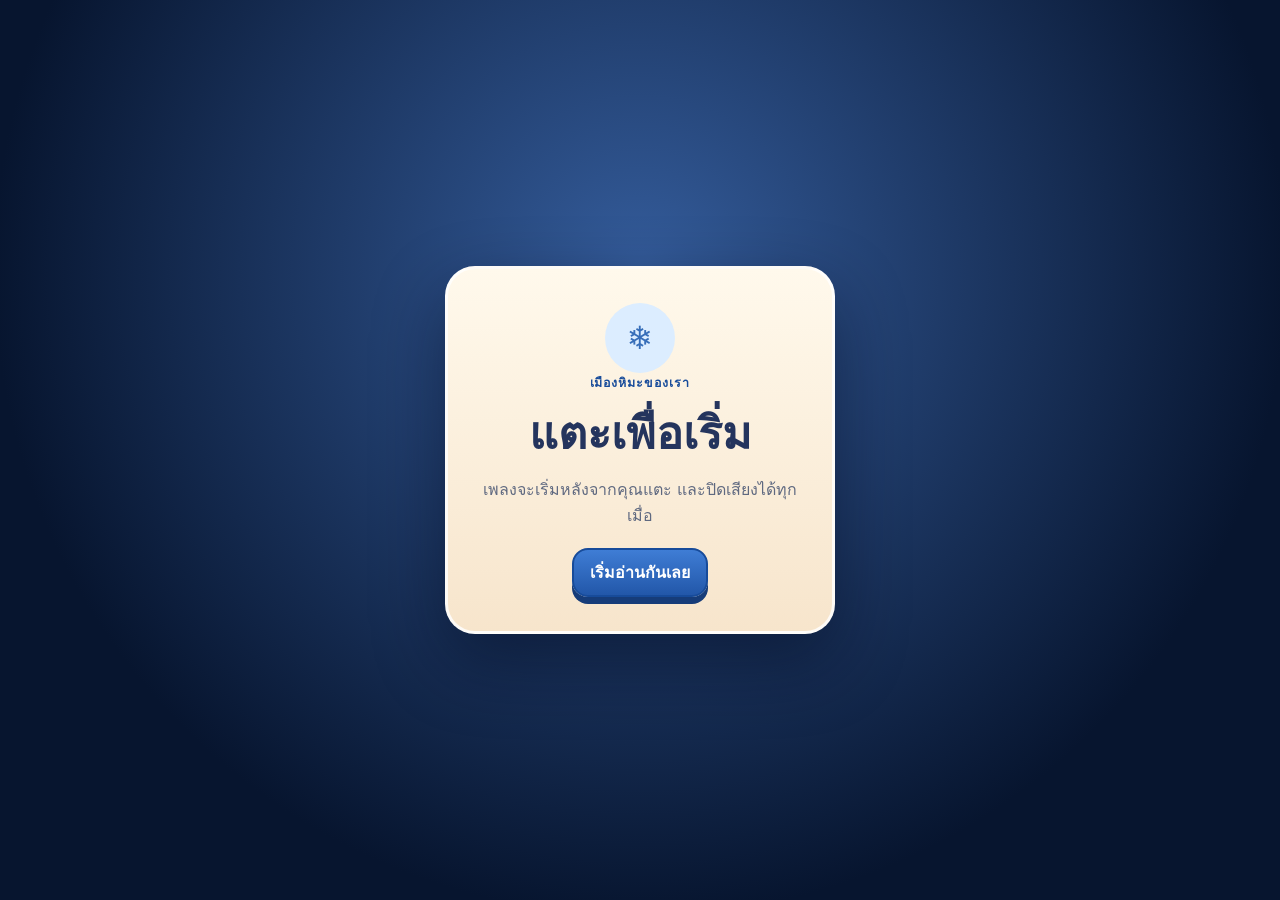
==== index.html @ 68d83d2f "Build snowy interactive story" ====
<!doctype html>
<html lang="th">
  <head>
    <meta charset="UTF-8" />
    <meta name="viewport" content="width=device-width, initial-scale=1, viewport-fit=cover" />
    <meta name="theme-color" content="#132a55" />
    <title>เมืองหิมะของเรา — Tier 1 Preview</title>
    <meta
      name="description"
      content="ต้นแบบโครงสร้างเว็บเช็กอินแสนอบอุ่นในเมืองหิมะ"
    />
    <link rel="stylesheet" href="styles.css" />
  </head>
  <body data-step="1">
    <section class="start-overlay" id="startOverlay">
      <div class="start-card">
        <span class="start-snow" aria-hidden="true">❄</span>
        <p class="eyebrow">เมืองหิมะของเรา</p>
        <h1>แตะเพื่อเริ่ม</h1>
        <p>เพลงจะเริ่มหลังจากคุณแตะ และปิดเสียงได้ทุกเมื่อ</p>
        <button class="button button--primary" id="startExperienceButton" type="button">เริ่มอ่านกันเลย</button>
      </div>
    </section>
    <main class="app-shell" aria-label="ต้นแบบเว็บเมืองหิมะ">
      <div class="snowfield" aria-hidden="true">
        <div class="stars"></div>
        <div class="moon"></div>
        <div class="mountain mountain--left"></div>
        <div class="mountain mountain--right"></div>
        <div class="cottage cottage--left"><i></i><i></i></div>
        <div class="cottage cottage--right"><i></i><i></i></div>
        <div class="pine pine--one"></div>
        <div class="pine pine--two"></div>
        <div class="pine pine--three"></div>
        <div class="lamp"><span></span></div>
        <div class="snowbank snowbank--back"></div>
        <div class="snowbank snowbank--front"></div>
        <div class="snowflakes"></div>
      </div>

      <section class="phone-stage">
        <header class="topbar">
          <div class="step-badge" aria-live="polite">
            <span id="stepNumber">1</span><small>/8</small>
          </div>
          <p class="preview-label">TIER 1 · PLACEHOLDER</p>
          <button class="icon-button" id="musicButton" type="button" aria-label="เปิดตัวควบคุมเพลง">
            ♫
          </button>
        </header>

        <section class="visual-stage" aria-label="พื้นที่ภาพและ GIF">
          <div class="gif-stage" aria-label="GIF เพนกวินแสดงอารมณ์">
            <img id="reactionGif" src="https://media.giphy.com/media/Wpnp8ESQcjfPXeCO2r/giphy.gif" alt="เพนกวินกำลังลุ้น" />
            <p id="reactionCaption">ผมกำลังลุ้นอยู่นะ</p>
          </div>

          <div class="story-characters" aria-hidden="true">
            <div class="penguin penguin--blue"><span></span></div>
            <div class="penguin penguin--pink"><span></span></div>
            <div class="footprints footprints--blue">•••</div>
            <div class="footprints footprints--pink">•••</div>
          </div>
        </section>

        <section class="card-stack">
          <article class="question-card is-active" data-panel="1">
            <p class="eyebrow">หน้าเริ่มต้น</p>
            <h1>ข้อความเปิดเว็บ</h1>
            <p class="placeholder-copy">ข้อความจริงจะเขียนร่วมกันภายหลัง</p>
            <div class="button-stack choice-zone">
              <button class="button button--primary" type="button" data-next>อ่านต่อ</button>
              <button class="button button--ghost runaway-button" type="button" id="notReadyButton"><span class="button-legs" aria-hidden="true">╱╲</span>วันนี้ยังไม่พร้อม</button>
            </div>
          </article>

          <article class="question-card" data-panel="2" hidden>
            <p class="eyebrow">รหัสความทรงจำ</p>
            <h2>หนังเรื่องแรกที่เราดูด้วยกัน</h2>
            <form id="passwordForm" novalidate>
              <label class="field"><span>คำตอบ</span><input id="memoryAnswer" type="text" placeholder="พิมพ์ชื่อหนัง…" autocomplete="off" /></label>
              <p class="field-message" id="passwordMessage" aria-live="polite"></p>
              <div class="hint-runner" id="hintRunner" hidden><span class="hint-penguin" aria-hidden="true">🐧</span><span id="hintText">คำใบ้จะเดินออกมาจากขอบจอ</span></div>
              <div class="button-row password-actions"><button class="button button--ghost" id="hintButton" type="button">ขอคำใบ้</button><button class="button button--primary" type="submit">ตรวจคำตอบ</button></div>
            </form>
          </article>

          <article class="question-card" data-panel="3" hidden>
            <p class="eyebrow">ขอยืนยันอีกที</p>
            <h2>หื้ยยยยย ใช่ป่าววว</h2>
            <div class="reaction-frame"><span>คำตอบเดิม:</span><strong id="confirmedMemory">Avatar 3</strong></div>
            <p class="confirmation-praise" id="confirmationPraise" hidden>เก่งมากค้าบคุณณณณ ไม่คิดว่าจะทายถูกนะเนี่ยยย</p>
            <div class="button-row">
              <button class="button button--ghost" type="button" data-back>ขอคิดอีกที</button>
              <button class="button button--primary" id="confirmAnswerButton" type="button">ยืนยันคำตอบเดิม</button>
            </div>
          </article>

          <article class="question-card" data-panel="4" hidden>
            <p class="eyebrow">เช็กอินความรู้สึก</p>
            <h2>ตอนนี้คุณรู้สึกยังไงบ้าง</h2>
            <form class="answer-form" data-answer-key="feeling"><label class="field"><span>คำตอบของคุณ</span><textarea rows="4" placeholder="พิมพ์ได้เต็มที่เลย…"></textarea></label><button class="button button--primary" type="submit">ไปต่อ</button></form>
          </article>

          <article class="question-card" data-panel="5" hidden>
            <p class="eyebrow">วันนี้เป็นยังไงบ้าง</p>
            <h2>ทำงานเหนื่อยไหม</h2>
            <form class="answer-form" data-answer-key="work"><label class="field"><span>เล่าให้ผมฟังได้นะ</span><textarea rows="4" placeholder="ข้อความจริงจะปรับภายหลัง…"></textarea></label><button class="button button--primary" type="submit">ไปต่อ</button></form>
          </article>

          <article class="question-card flower-card" data-panel="6" hidden>
            <p class="eyebrow">มินิเกมจัดดอกไม้</p>
            <h2>เลือกดอกไม้ 3 ดอก</h2>
            <p class="selection-status" id="flowerStatus">เลือกแล้ว 0/3 ดอก</p>
            <div class="flower-grid" aria-label="เลือกดอกไม้">
              <button type="button" data-flower="เดซี่">🌼</button><button type="button" data-flower="ทานตะวัน">🌻</button>
              <button type="button" data-flower="ไฮยาซินธ์">🪻</button><button type="button" data-flower="ทิวลิป">🌷</button>
              <button type="button" data-flower="กุหลาบ">🌹</button><button type="button" data-flower="ซากุระ">🌸</button>
            </div>
            <div class="bouquet-options" aria-label="ตกแต่งช่อดอกไม้">
              <div><span>ใบไม้:</span><button type="button" data-leaf="ใบอ่อน">🍃</button><button type="button" data-leaf="ใบเฟิร์น">🌿</button></div>
              <div><span>ริบบิ้น:</span><button type="button" data-ribbon="ฟ้า">🩵</button><button type="button" data-ribbon="ชมพู">🩷</button></div>
            </div>
            <div class="bouquet-preview" id="bouquetPreview" aria-live="polite">💐</div>
            <button class="button button--primary" id="createBouquetButton" type="button" disabled>จัดช่อดอกไม้</button>
          </article>

          <article class="question-card" data-panel="7" hidden>
            <p class="eyebrow">พื้นที่ของคุณ</p>
            <h2>มีอะไรกลุ้มใจหรืออยากบอกผมไหม</h2>
            <form class="answer-form" data-answer-key="message"><label class="field"><span>ข้อความถึงผม</span><textarea rows="5" placeholder="พิมพ์สิ่งที่อยากบอก…"></textarea></label><p class="privacy-note">ⓘ ข้อความที่กดส่งจะถูกส่งให้ผมอ่าน</p><button class="button button--primary" type="submit">ส่งข้อความ</button></form>
          </article>

          <article class="question-card end-card" data-panel="8" hidden>
            <p class="eyebrow">หน้าปิดท้าย</p>
            <h2>ข้อความอบอุ่นจากผม</h2>
            <p class="placeholder-copy">รอเขียนข้อความจริงร่วมกัน</p>
            <div class="music-preview"><span>♫</span><i></i><button type="button" disabled>◼</button></div>
            <button class="button button--primary" id="returnInstagramButton" type="button">กลับไปคุยกันใน Instagram</button>
          </article>
        </section>

        <nav class="preview-nav" aria-label="ความคืบหน้า">
          <div class="progress-dots" id="progressDots" aria-hidden="true"></div>
        </nav>
      </section>
    </main>
    <section class="exit-overlay" id="exitOverlay" hidden><div class="exit-card"><div class="exit-penguin" aria-hidden="true">🐧</div><h2>ไม่เป็นไรนะ</h2><p>ตรงนี้ยังเป็นข้อความตัวอย่าง ไว้พร้อมเมื่อไหร่ค่อยกลับมาอ่านก็ได้</p><button class="button button--ghost" id="returnButton" type="button">กลับมาหน้าแรก</button></div></section>
    <aside class="music-drawer" id="musicDrawer" hidden>
      <div><strong>Snowy — Toby Fox</strong><small>เล่นผ่าน YouTube</small></div>
      <div id="youtubePlayer"></div>
      <button class="drawer-close" id="closeMusicDrawer" type="button" aria-label="ย่อเครื่องเล่น">×</button>
    </aside>
    <div class="toast" id="toast" role="status" aria-live="polite"></div>
    <script src="config.js"></script>
    <script src="https://cdn.jsdelivr.net/npm/@supabase/supabase-js@2"></script>
    <script src="backend.js"></script>
    <script src="https://www.youtube.com/iframe_api"></script>
    <script src="app.js"></script>
  </body>
</html>
---- styles.css ----
:root {
  color-scheme: dark;
  font-family: "Tahoma", "Noto Sans Thai", system-ui, sans-serif;
  --navy: #0a1838;
  --blue: #346ec7;
  --blue-deep: #174b9a;
  --ice: #cce9ff;
  --cream: #fff7e8;
  --cream-2: #f8e9d0;
  --ink: #24345d;
  --pink: #ef8ea9;
  --amber: #ffcc70;
  --shadow: 0 18px 50px rgb(3 11 31 / 38%);
}

* { box-sizing: border-box; }

html { min-width: 320px; background: var(--navy); }

body {
  margin: 0;
  min-width: 320px;
  min-height: 100dvh;
  overflow-x: hidden;
  background: var(--navy);
  color: var(--ink);
}

button, input, textarea { font: inherit; }
button { -webkit-tap-highlight-color: transparent; }

.app-shell {
  position: relative;
  min-height: 100dvh;
  isolation: isolate;
}

.snowfield {
  position: fixed;
  inset: 0;
  z-index: -2;
  overflow: hidden;
  background:
    linear-gradient(180deg, #071329 0%, #153369 55%, #78a9d7 100%);
}

.stars {
  position: absolute;
  inset: 0;
  opacity: .65;
  background-image:
    radial-gradient(circle at 10% 14%, #fff 0 1px, transparent 2px),
    radial-gradient(circle at 23% 9%, #d7efff 0 1px, transparent 2px),
    radial-gradient(circle at 42% 17%, #fff 0 1.5px, transparent 2.5px),
    radial-gradient(circle at 58% 8%, #fff 0 1px, transparent 2px),
    radial-gradient(circle at 76% 16%, #d7efff 0 1.5px, transparent 2.5px),
    radial-gradient(circle at 91% 7%, #fff 0 1px, transparent 2px);
}

.moon {
  position: absolute;
  width: 54px;
  height: 54px;
  top: 7%;
  right: 8%;
  border-radius: 50%;
  background: #fdf8cf;
  box-shadow: 0 0 32px #f9eec288;
}

.mountain {
  position: absolute;
  bottom: 32%;
  width: 42vw;
  height: 31vw;
  max-height: 330px;
  transform: rotate(45deg);
  border-radius: 18px;
  background: linear-gradient(135deg, #d8edff 0 26%, #4d75a8 27% 100%);
  opacity: .75;
}
.mountain--left { left: -18%; }
.mountain--right { right: -18%; transform: rotate(45deg) scale(.8); }

.cottage {
  position: absolute;
  bottom: 24%;
  width: 105px;
  height: 70px;
  border: 5px solid #182b50;
  background: #8a563e;
  box-shadow: inset 0 0 0 3px #b97b57;
}
.cottage::before {
  content: "";
  position: absolute;
  width: 82px;
  height: 82px;
  left: 7px;
  top: -47px;
  transform: rotate(45deg);
  border: 5px solid #182b50;
  background: linear-gradient(135deg, #e7f4ff 0 40%, #4c6e9a 41%);
  z-index: -1;
}
.cottage i {
  position: absolute;
  top: 24px;
  width: 21px;
  height: 24px;
  background: var(--amber);
  border: 4px solid #263559;
  box-shadow: 0 0 18px #ffcf6eaa;
}
.cottage i:first-child { left: 18px; }
.cottage i:last-child { right: 18px; }
.cottage--left { left: -24px; transform: scale(.82); }
.cottage--right { right: -22px; transform: scale(.72); bottom: 30%; }

.pine {
  position: absolute;
  bottom: 25%;
  width: 0;
  height: 0;
  border-left: 32px solid transparent;
  border-right: 32px solid transparent;
  border-bottom: 88px solid #274f71;
  filter: drop-shadow(0 -8px 0 #d7eeff);
}
.pine--one { left: 17%; transform: scale(.72); }
.pine--two { right: 15%; transform: scale(.9); }
.pine--three { right: 31%; transform: scale(.55); bottom: 29%; }

.lamp {
  position: absolute;
  left: 10%;
  bottom: 19%;
  width: 8px;
  height: 155px;
  background: #152345;
  border-radius: 6px;
}
.lamp span {
  position: absolute;
  left: -20px;
  top: -18px;
  width: 48px;
  height: 48px;
  border: 5px solid #152345;
  border-radius: 9px 9px 16px 16px;
  background: #ffd47b;
  box-shadow: 0 0 46px #ffd47baa;
}

.snowbank {
  position: absolute;
  left: -8%;
  width: 116%;
  border-radius: 50% 50% 0 0;
  background: #e8f6ff;
}
.snowbank--back { bottom: 12%; height: 23%; opacity: .92; }
.snowbank--front { bottom: -8%; height: 27%; background: #f8fcff; }

.snowflakes,
.snowflakes::before,
.snowflakes::after {
  content: "";
  position: absolute;
  inset: -20% 0 0;
  background-image:
    radial-gradient(circle, #fff 0 2px, transparent 2.5px),
    radial-gradient(circle, #dff2ff 0 1.5px, transparent 2px);
  background-size: 76px 88px, 113px 127px;
  animation: snowfall 14s linear infinite;
  opacity: .55;
}
.snowflakes::before { animation-duration: 21s; transform: translateX(28px); opacity: .35; }
.snowflakes::after { animation-duration: 28s; transform: translateX(-36px); opacity: .25; }

@keyframes snowfall { to { transform: translateY(22%); } }

.phone-stage {
  width: min(100%, 520px);
  min-height: 100dvh;
  margin-inline: auto;
  padding: max(12px, env(safe-area-inset-top)) 14px max(14px, env(safe-area-inset-bottom));
  display: flex;
  flex-direction: column;
}

.topbar {
  position: relative;
  z-index: 10;
  display: grid;
  grid-template-columns: 58px 1fr 48px;
  align-items: center;
  gap: 8px;
  color: white;
}

.step-badge,
.icon-button {
  min-height: 44px;
  border: 2px solid rgb(255 255 255 / 65%);
  border-radius: 14px;
  background: rgb(10 25 59 / 58%);
  color: white;
  box-shadow: 0 8px 18px rgb(5 17 40 / 20%);
}
.step-badge { display: grid; place-content: center; grid-auto-flow: column; align-items: baseline; font-weight: 900; }
.step-badge span { font-size: 1.35rem; }
.step-badge small { font-size: .72rem; opacity: .75; }
.icon-button { font-size: 1.25rem; opacity: .8; }
.preview-label { margin: 0; text-align: center; font-size: .68rem; letter-spacing: .14em; opacity: .75; }

.visual-stage {
  position: relative;
  height: clamp(250px, 38dvh, 330px);
  min-height: 250px;
}

.gif-stage {
  position: absolute;
  z-index: 4;
  top: 12px;
  left: 50%;
  width: min(72%, 320px);
  height: clamp(94px, 15dvh, 124px);
  transform: translateX(-50%);
  display: grid;
  place-content: center;
  text-align: center;
  border: 2px dashed rgb(255 255 255 / 66%);
  border-radius: 20px;
  background: rgb(12 30 69 / 32%);
  color: white;
  backdrop-filter: blur(3px);
}
.gif-stage span { font-size: 1.2rem; font-weight: 900; letter-spacing: .18em; }
.gif-stage p { margin: 5px 0 0; font-size: .73rem; opacity: .8; }

.story-characters { position: absolute; inset: 0; z-index: 3; pointer-events: none; }
.penguin {
  position: absolute;
  bottom: 10px;
  width: 62px;
  height: 76px;
  border: 5px solid #16264a;
  border-radius: 50% 50% 44% 44%;
  background: #233253;
  transition: left .5s ease, right .5s ease, opacity .35s ease, transform .5s ease;
  filter: drop-shadow(0 9px 2px rgb(16 36 65 / 20%));
}
.penguin::before {
  content: "";
  position: absolute;
  left: 8px;
  top: 18px;
  width: 36px;
  height: 43px;
  border-radius: 50%;
  background: #fff8e8;
}
.penguin::after {
  content: "";
  position: absolute;
  left: 23px;
  top: 31px;
  width: 16px;
  height: 9px;
  clip-path: polygon(0 0, 100% 50%, 0 100%);
  background: #ffb34c;
}
.penguin span {
  position: absolute;
  z-index: 2;
  left: -8px;
  right: -8px;
  top: 7px;
  height: 13px;
  border-radius: 6px;
  background: currentColor;
}
.penguin--blue { color: #58a6f2; background: #2a67b6; left: 16%; }
.penguin--pink { color: #f5a3b9; background: #dd718f; right: 14%; }
.footprints { position: absolute; bottom: 2px; letter-spacing: 9px; opacity: 0; transition: opacity .3s ease; }
.footprints--blue { color: #3b77c2; left: 22%; transform: rotate(12deg); }
.footprints--pink { color: #e586a1; right: 20%; transform: rotate(-10deg); }

body[data-step="1"] .penguin--pink { opacity: 0; transform: translateX(45px); }
body[data-step="2"] .penguin--blue { left: 12%; }
body[data-step="2"] .penguin--pink { right: 10%; }
body[data-step="3"] .penguin--blue,
body[data-step="4"] .penguin--blue { left: 34%; }
body[data-step="3"] .penguin--pink,
body[data-step="4"] .penguin--pink { right: 32%; }
body[data-step="5"] .penguin--blue { left: 35%; transform: rotate(-5deg); }
body[data-step="5"] .penguin--pink { right: 33%; transform: rotate(5deg); }
body[data-step="6"] .penguin--blue { left: 25%; }
body[data-step="6"] .penguin--pink { right: 24%; }
body[data-step="7"] .penguin { opacity: 0; transform: translateY(-16px); }
body[data-step="7"] .footprints { opacity: .9; }
body[data-step="8"] .penguin--blue { left: 35%; transform: rotate(-4deg); }
body[data-step="8"] .penguin--pink { right: 33%; transform: rotate(4deg); }

.card-stack { position: relative; z-index: 6; }

.question-card {
  width: 100%;
  padding: 22px;
  border: 3px solid rgb(255 255 255 / 76%);
  border-radius: 28px;
  background: linear-gradient(180deg, rgb(255 249 235 / 96%), rgb(249 234 211 / 96%));
  box-shadow: var(--shadow), inset 0 0 0 1px rgb(72 95 150 / 12%);
  color: var(--ink);
  animation: card-in .35s ease both;
}

@keyframes card-in {
  from { opacity: 0; transform: translateY(10px) scale(.985); }
  to { opacity: 1; transform: none; }
}

.question-card h1,
.question-card h2 { margin: 4px 0 10px; line-height: 1.28; font-size: clamp(1.35rem, 5vw, 1.75rem); }
.eyebrow { margin: 0; color: var(--blue-deep); font-size: .78rem; font-weight: 900; letter-spacing: .08em; }
.placeholder-copy { margin: 0 0 18px; color: #66708a; line-height: 1.65; }
.button-stack { display: grid; gap: 10px; }
.button-row { display: grid; grid-template-columns: 1fr 1.25fr; gap: 10px; }

.button {
  min-height: 49px;
  padding: 10px 16px;
  border-radius: 16px;
  border: 2px solid var(--blue-deep);
  font-weight: 900;
  cursor: pointer;
}
.button--primary { background: linear-gradient(180deg, #3f7dd5, #2257a9); color: white; box-shadow: 0 7px 0 #163c79; }
.button--primary:active { transform: translateY(4px); box-shadow: 0 3px 0 #163c79; }
.button--ghost { background: #fffaf0; color: var(--blue-deep); }

.field { display: grid; gap: 8px; margin: 16px 0; font-weight: 800; color: #455478; }
.field input,
.field textarea {
  width: 100%;
  border: 2px solid #8b9abb;
  border-radius: 15px;
  padding: 13px 14px;
  background: #fffcf6;
  color: var(--ink);
  resize: vertical;
  outline: none;
}
.field input:focus,
.field textarea:focus { border-color: var(--blue); box-shadow: 0 0 0 4px #5a97e42a; }

.hint-runner,
.reaction-frame {
  margin: 14px 0;
  border-radius: 15px;
  background: #e7f1ff;
  color: #41608e;
  padding: 12px;
  text-align: center;
  font-size: .85rem;
}
.reaction-frame { min-height: 88px; display: grid; place-content: center; border: 2px dashed #93a3c4; }

.flower-grid { display: grid; grid-template-columns: repeat(6, 1fr); gap: 6px; margin: 14px 0; }
.flower-grid button { aspect-ratio: 1; border: 2px solid #b7a98f; border-radius: 12px; background: #fffaf0; font-size: 1.35rem; cursor: pointer; }
.bouquet-options { display: grid; gap: 8px; padding: 12px; margin-bottom: 14px; border-radius: 14px; background: #efe6d7; font-size: .9rem; }
.privacy-note { margin: 0 0 15px; padding: 11px 12px; border-radius: 13px; background: #eaf3ff; color: #425b85; font-size: .82rem; }
.music-preview { display: grid; grid-template-columns: auto 1fr auto; align-items: center; gap: 10px; margin: 18px 0; padding: 12px; border-radius: 14px; background: #e7eff9; }
.music-preview i { height: 6px; border-radius: 99px; background: linear-gradient(90deg, var(--blue) 55%, #b8c2d0 55%); }
.music-preview button { border: 0; background: transparent; color: var(--ink); }

.preview-nav {
  position: relative;
  z-index: 8;
  display: grid;
  grid-template-columns: auto 1fr auto;
  align-items: center;
  gap: 10px;
  padding-top: 13px;
}
.nav-button { border: 0; padding: 9px 3px; background: transparent; color: white; font-weight: 800; cursor: pointer; }
.nav-button:disabled { opacity: .35; cursor: default; }
.progress-dots { display: flex; justify-content: center; gap: 6px; }
.progress-dots i { width: 7px; height: 7px; border-radius: 50%; background: rgb(255 255 255 / 35%); transition: .25s ease; }
.progress-dots i.is-current { width: 19px; border-radius: 99px; background: white; }

@media (min-width: 720px) {
  .phone-stage { padding-inline: 20px; }
  .question-card { padding: 26px 28px; }
}

@media (max-height: 720px) {
  .visual-stage { height: 238px; min-height: 238px; }
  .gif-stage { height: 86px; }
  .penguin { transform: scale(.85); transform-origin: bottom; }
}

@media (prefers-reduced-motion: reduce) {
  *, *::before, *::after { animation-duration: .001ms !important; animation-iteration-count: 1 !important; scroll-behavior: auto !important; }
}

/* Tier 2 interaction layer */
.gif-stage { grid-template-rows: 1fr auto; place-items: center; place-content: stretch; border-style: solid; }
.gif-stage img { width: 100%; height: 100%; min-height: 0; object-fit: contain; filter: drop-shadow(0 7px 8px rgb(1 10 30 / 26%)); }
.gif-stage p { width: 100%; margin: 0; padding: 4px 8px; border-radius: 0 0 18px 18px; background: rgb(4 17 45 / 58%); opacity: .95; }
.choice-zone { position: relative; min-height: 118px; }
.choice-zone .button--primary { transform: scale(var(--primary-scale, 1)); transition: transform .25s ease; }
.runaway-button { position: relative; transform: translate(var(--run-x, 0), var(--run-y, 0)); transition: transform .28s cubic-bezier(.2, .8, .2, 1); }
.button-legs { position: absolute; left: 50%; bottom: -12px; transform: translateX(-50%); opacity: 0; letter-spacing: 8px; font-size: .82rem; color: var(--cream); transition: opacity .15s ease; }
.runaway-button.is-running .button-legs { opacity: 1; }
.hint-runner { display: flex; align-items: center; justify-content: center; gap: 8px; overflow: hidden; }
.hint-runner[hidden] { display: none; }
.hint-runner.is-entering .hint-penguin { animation: hint-walk .75s steps(5) both; }
.hint-penguin { display: inline-block; font-size: 1.45rem; }
@keyframes hint-walk { from { transform: translateX(-160px) rotate(-8deg); } 60% { transform: translateX(8px) rotate(7deg); } to { transform: none; } }
.field-message { min-height: 1.25em; margin: -7px 0 12px; color: #a23752; font-weight: 800; font-size: .86rem; }
.password-actions { margin-top: 10px; }
.confirmation-praise { padding: 12px; border-radius: 14px; background: #e8f4e4; color: #436443; font-weight: 900; text-align: center; }
.selection-status { margin: 8px 0 0; color: #64708a; font-size: .82rem; font-weight: 800; }
.flower-grid button, .bouquet-options button { transition: .18s ease; }
.flower-grid button.is-selected { transform: translateY(-4px); border-color: var(--blue); background: #e5f1ff; box-shadow: 0 6px 0 #b7d4f5; }
.bouquet-options div { display: flex; align-items: center; gap: 8px; }
.bouquet-options div > span { min-width: 58px; font-weight: 800; }
.bouquet-options button { min-width: 42px; min-height: 38px; border: 2px solid transparent; border-radius: 10px; background: #fffaf0; font-size: 1.2rem; cursor: pointer; }
.bouquet-options button.is-selected { border-color: var(--blue); background: #e4f0ff; }
.bouquet-preview { min-height: 56px; display: grid; place-content: center; margin-bottom: 10px; border-radius: 14px; background: #fff9ef; font-size: 2.25rem; }
.button:disabled { opacity: .5; cursor: not-allowed; box-shadow: none; }
.preview-nav { grid-template-columns: 1fr; }
.exit-overlay { position: fixed; inset: 0; z-index: 30; display: grid; place-items: center; padding: 24px; background: rgb(5 16 40 / 78%); backdrop-filter: blur(8px); }
.exit-overlay[hidden] { display: none; }
.exit-card { width: min(100%, 420px); padding: 28px; border: 3px solid white; border-radius: 28px; background: var(--cream); box-shadow: var(--shadow); text-align: center; }
.exit-card h2 { margin: 4px 0 8px; }
.exit-card p { color: #5e6780; line-height: 1.65; }
.exit-penguin { font-size: 3rem; }
.toast { position: fixed; z-index: 40; left: 50%; bottom: max(20px, env(safe-area-inset-bottom)); width: max-content; max-width: calc(100% - 30px); transform: translate(-50%, 24px); padding: 11px 15px; border-radius: 14px; background: #152b55; color: white; font-weight: 800; opacity: 0; pointer-events: none; transition: .25s ease; box-shadow: var(--shadow); }
.toast.is-visible { opacity: 1; transform: translate(-50%, 0); }

/* Music and entry experience */
.start-overlay { position: fixed; inset: 0; z-index: 50; display: grid; place-items: center; padding: 24px; background: radial-gradient(circle at 50% 30%, #345c9b, #07152f 72%); color: var(--ink); }
.start-overlay.is-leaving { animation: overlay-out .55s ease forwards; pointer-events: none; }
@keyframes overlay-out { to { opacity: 0; transform: scale(1.035); visibility: hidden; } }
.start-card { width: min(100%, 390px); padding: 34px 26px; border: 3px solid rgb(255 255 255 / 82%); border-radius: 30px; background: linear-gradient(180deg, #fff9ec, #f7e5cc); box-shadow: 0 28px 70px rgb(0 9 28 / 48%); text-align: center; }
.start-card h1 { margin: 6px 0 8px; font-size: clamp(2rem, 9vw, 2.8rem); }
.start-card p:not(.eyebrow) { margin: 0 0 20px; color: #5f6980; line-height: 1.6; }
.start-snow { display: inline-grid; place-content: center; width: 70px; height: 70px; border-radius: 50%; background: #dcedff; color: #376eb9; font-size: 2rem; animation: snow-spin 6s linear infinite; }
@keyframes snow-spin { to { transform: rotate(360deg); } }
.music-drawer { position: fixed; z-index: 45; top: max(12px, env(safe-area-inset-top)); right: 12px; width: min(260px, calc(100% - 24px)); padding: 10px; border: 2px solid rgb(255 255 255 / 78%); border-radius: 18px; background: rgb(10 27 62 / 94%); color: white; box-shadow: var(--shadow); }
.music-drawer[hidden] { display: none; }
.music-drawer > div:first-child { padding: 2px 36px 9px 3px; }
.music-drawer strong, .music-drawer small { display: block; }
.music-drawer small { opacity: .7; }
.music-drawer iframe { width: 100%; height: 135px; border: 0; border-radius: 11px; }
.drawer-close { position: absolute; top: 8px; right: 8px; width: 32px; height: 32px; border: 0; border-radius: 10px; background: rgb(255 255 255 / 13%); color: white; font-size: 1.3rem; cursor: pointer; }

.snowfield { background: #0c1e48 url('snowy-town.png') center bottom / cover no-repeat; }
.stars, .moon, .mountain, .cottage, .pine, .lamp, .snowbank { display: none; }
.phone-stage { background: linear-gradient(90deg, rgb(6 20 52 / 20%), transparent 12% 88%, rgb(6 20 52 / 20%)); }
.story-characters { image-rendering: pixelated; }
.snowflakes, .snowflakes::before, .snowflakes::after {
  inset: -100% 0 0;
  opacity: .86;
  background-image:
    radial-gradient(circle, #fff 0 2px, transparent 2.5px),
    radial-gradient(circle, #cdeaff 0 1px, transparent 1.5px);
  background-size: 83px 101px, 137px 157px;
  background-position: 12px 0, 62px 34px;
  animation: snowfall-near 13s linear infinite;
}
.snowflakes::before {
  inset: 0;
  opacity: .65;
  background-size: 117px 139px, 179px 189px;
  animation: snowfall-far 20s linear infinite;
}
.snowflakes::after {
  inset: 0;
  opacity: .7;
  background-size: 155px 173px, 213px 235px;
  animation: snowfall-far 27s linear infinite reverse;
}
@keyframes snowfall-near { to { transform: translate3d(28px, 50%, 0); } }
@keyframes snowfall-far { to { transform: translate3d(-18px, 45%, 0); } }
.snowfield::after {
  content: '';
  position: absolute;
  left: 1%;
  bottom: 21%;
  width: 40%;
  height: 36%;
  border-radius: 50%;
  background: radial-gradient(circle, rgb(255 203 116 / 17%), transparent 65%);
  mix-blend-mode: screen;
  animation: lamp-glow 5s ease-in-out infinite alternate;
}
@keyframes lamp-glow { from { opacity: .45; transform: scale(.92); } to { opacity: 1; transform: scale(1.08); } }
@media (min-width: 720px) {
  .snowfield { background-size: auto 100%; background-color: #0c1e48; }
}
@media (prefers-reduced-motion: reduce) {
  .snowflakes, .snowflakes::before, .snowflakes::after, .snowfield::after { animation: none; }
}
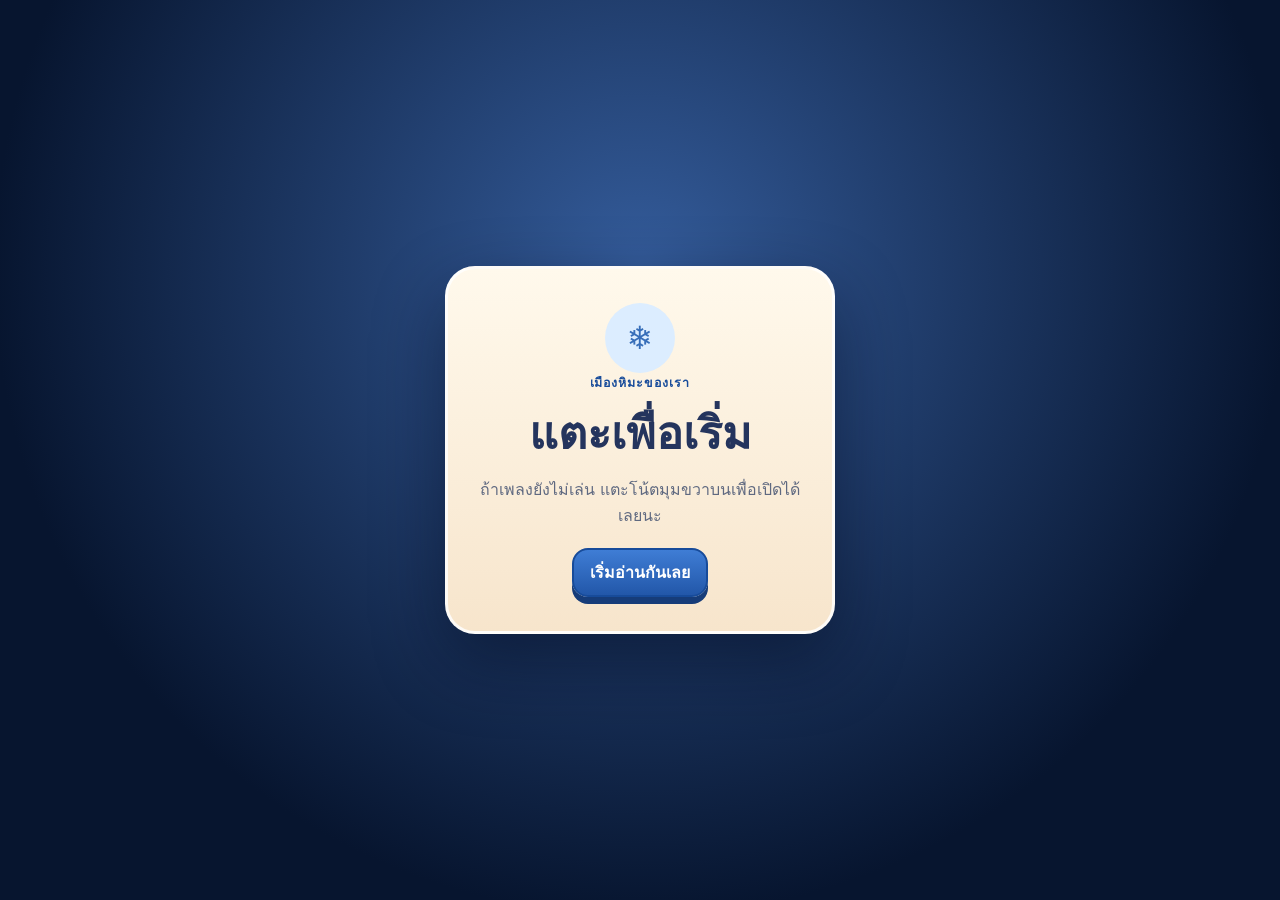
==== commit 17c2daa6: "Finish snowy story and response flow" ====
--- a/index.html
+++ b/index.html
@@ -4,10 +4,10 @@
     <meta charset="UTF-8" />
     <meta name="viewport" content="width=device-width, initial-scale=1, viewport-fit=cover" />
     <meta name="theme-color" content="#132a55" />
-    <title>เมืองหิมะของเรา — Tier 1 Preview</title>
+    <title>เมืองหิมะของเรา</title>
     <meta
       name="description"
-      content="ต้นแบบโครงสร้างเว็บเช็กอินแสนอบอุ่นในเมืองหิมะ"
+      content="เรื่องเล็ก ๆ ในเมืองหิมะที่ผมอยากให้คุณเปิดอ่าน"
     />
     <link rel="stylesheet" href="styles.css" />
   </head>
@@ -17,11 +17,11 @@
         <span class="start-snow" aria-hidden="true">❄</span>
         <p class="eyebrow">เมืองหิมะของเรา</p>
         <h1>แตะเพื่อเริ่ม</h1>
-        <p>เพลงจะเริ่มหลังจากคุณแตะ และปิดเสียงได้ทุกเมื่อ</p>
+        <p>ถ้าเพลงยังไม่เล่น แตะโน้ตมุมขวาบนเพื่อเปิดได้เลยนะ</p>
         <button class="button button--primary" id="startExperienceButton" type="button">เริ่มอ่านกันเลย</button>
       </div>
     </section>
-    <main class="app-shell" aria-label="ต้นแบบเว็บเมืองหิมะ">
+    <main class="app-shell" aria-label="เว็บเมืองหิมะ">
       <div class="snowfield" aria-hidden="true">
         <div class="stars"></div>
         <div class="moon"></div>
@@ -43,7 +43,7 @@
           <div class="step-badge" aria-live="polite">
             <span id="stepNumber">1</span><small>/8</small>
           </div>
-          <p class="preview-label">TIER 1 · PLACEHOLDER</p>
+          <p class="preview-label">เมืองหิมะของเรา</p>
           <button class="icon-button" id="musicButton" type="button" aria-label="เปิดตัวควบคุมเพลง">
             ♫
           </button>
@@ -66,12 +66,13 @@
         <section class="card-stack">
           <article class="question-card is-active" data-panel="1">
             <p class="eyebrow">หน้าเริ่มต้น</p>
-            <h1>ข้อความเปิดเว็บ</h1>
-            <p class="placeholder-copy">ข้อความจริงจะเขียนร่วมกันภายหลัง</p>
+            <h1>คุณ วันนี้เป็นยังไงบ้าง</h1>
+            <p class="placeholder-copy">ผมทำเมืองหิมะเล็ก ๆ ไว้ให้คุณเดินเล่น ถ้ายังไม่พร้อมคุยก็ไม่เป็นไรนะ แค่อยากถามว่าคุณโอเคไหม</p>
             <div class="button-stack choice-zone">
               <button class="button button--primary" type="button" data-next>อ่านต่อ</button>
               <button class="button button--ghost runaway-button" type="button" id="notReadyButton"><span class="button-legs" aria-hidden="true">╱╲</span>วันนี้ยังไม่พร้อม</button>
             </div>
+            <p class="privacy-note">คำตอบที่คุณกดส่งในเว็บนี้จะส่งถึงผมคนเดียว</p>
           </article>
 
           <article class="question-card" data-panel="2" hidden>
@@ -105,7 +106,7 @@
           <article class="question-card" data-panel="5" hidden>
             <p class="eyebrow">วันนี้เป็นยังไงบ้าง</p>
             <h2>ทำงานเหนื่อยไหม</h2>
-            <form class="answer-form" data-answer-key="work"><label class="field"><span>เล่าให้ผมฟังได้นะ</span><textarea rows="4" placeholder="ข้อความจริงจะปรับภายหลัง…"></textarea></label><button class="button button--primary" type="submit">ไปต่อ</button></form>
+            <form class="answer-form" data-answer-key="work"><label class="field"><span>เล่าให้ผมฟังได้นะ</span><textarea rows="4" placeholder="วันนี้ที่ทำงานเป็นยังไงบ้าง…"></textarea></label><button class="button button--primary" type="submit">ไปต่อ</button></form>
           </article>
 
           <article class="question-card flower-card" data-panel="6" hidden>
@@ -133,9 +134,9 @@
 
           <article class="question-card end-card" data-panel="8" hidden>
             <p class="eyebrow">หน้าปิดท้าย</p>
-            <h2>ข้อความอบอุ่นจากผม</h2>
-            <p class="placeholder-copy">รอเขียนข้อความจริงร่วมกัน</p>
-            <div class="music-preview"><span>♫</span><i></i><button type="button" disabled>◼</button></div>
+            <h2>ขอบคุณที่มาเดินเล่นด้วยกันนะ</h2>
+            <p class="placeholder-copy">ไม่ต้องรีบตอบอะไร ผมแค่อยากฟังคุณ ถ้าอยากคุยกัน ผมอยู่ตรงนี้นะ</p>
+            <button class="music-preview" id="endMusicButton" type="button" aria-label="เปิดเครื่องเล่นเพลง"><span>♫</span><span>เปิดเพลง Snowy</span><span>▶</span></button>
             <button class="button button--primary" id="returnInstagramButton" type="button">กลับไปคุยกันใน Instagram</button>
           </article>
         </section>
@@ -145,7 +146,7 @@
         </nav>
       </section>
     </main>
-    <section class="exit-overlay" id="exitOverlay" hidden><div class="exit-card"><div class="exit-penguin" aria-hidden="true">🐧</div><h2>ไม่เป็นไรนะ</h2><p>ตรงนี้ยังเป็นข้อความตัวอย่าง ไว้พร้อมเมื่อไหร่ค่อยกลับมาอ่านก็ได้</p><button class="button button--ghost" id="returnButton" type="button">กลับมาหน้าแรก</button></div></section>
+    <section class="exit-overlay" id="exitOverlay" hidden><div class="exit-card"><div class="exit-penguin" aria-hidden="true">🐧</div><h2>ไม่เป็นไรนะ</h2><p>ไว้พร้อมเมื่อไหร่ค่อยกลับมาอ่านก็ได้ ผมไม่รีบ</p><button class="button button--ghost" id="returnButton" type="button">กลับมาหน้าแรก</button></div></section>
     <aside class="music-drawer" id="musicDrawer" hidden>
       <div><strong>Snowy — Toby Fox</strong><small>เล่นผ่าน YouTube</small></div>
       <div id="youtubePlayer"></div>
--- a/styles.css
+++ b/styles.css
@@ -373,6 +373,7 @@
 .bouquet-options { display: grid; gap: 8px; padding: 12px; margin-bottom: 14px; border-radius: 14px; background: #efe6d7; font-size: .9rem; }
 .privacy-note { margin: 0 0 15px; padding: 11px 12px; border-radius: 13px; background: #eaf3ff; color: #425b85; font-size: .82rem; }
 .music-preview { display: grid; grid-template-columns: auto 1fr auto; align-items: center; gap: 10px; margin: 18px 0; padding: 12px; border-radius: 14px; background: #e7eff9; }
+.music-preview { width: 100%; border: 1px solid #bcc9e0; color: var(--ink); cursor: pointer; text-align: left; }
 .music-preview i { height: 6px; border-radius: 99px; background: linear-gradient(90deg, var(--blue) 55%, #b8c2d0 55%); }
 .music-preview button { border: 0; background: transparent; color: var(--ink); }
 
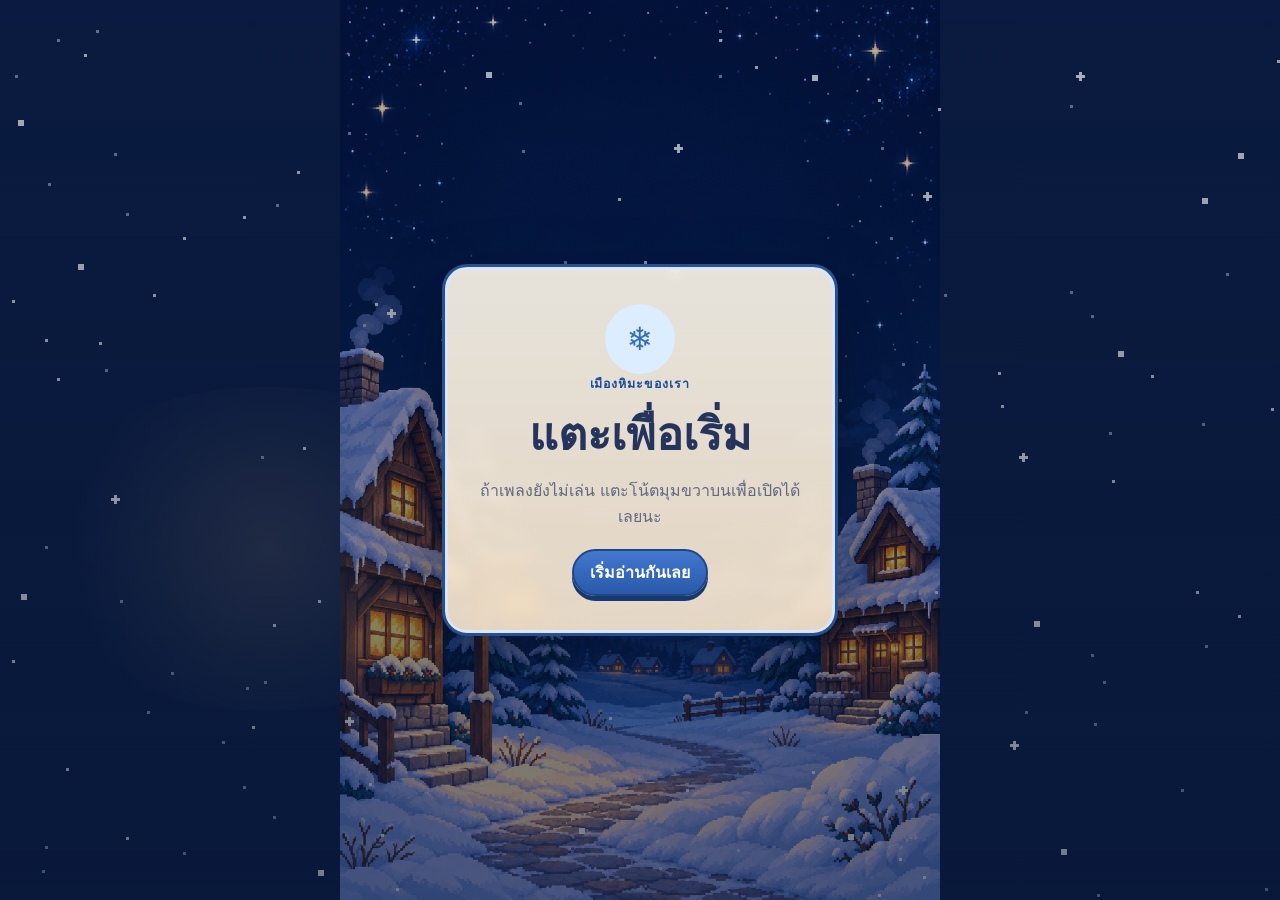
==== commit 37601da2: "Pixel snow, dodging not-ready button, storyboard-style UI - snow.js: pixel-art canvas snowfall (3 de" ====
--- a/index.html
+++ b/index.html
@@ -11,7 +11,7 @@
     />
     <link rel="stylesheet" href="styles.css" />
   </head>
-  <body data-step="1">
+  <body data-step="1" class="is-starting">
     <section class="start-overlay" id="startOverlay">
       <div class="start-card">
         <span class="start-snow" aria-hidden="true">❄</span>
@@ -35,7 +35,7 @@
         <div class="lamp"><span></span></div>
         <div class="snowbank snowbank--back"></div>
         <div class="snowbank snowbank--front"></div>
-        <div class="snowflakes"></div>
+        <canvas class="snow-canvas" id="snowCanvas"></canvas>
       </div>
 
       <section class="phone-stage">
@@ -44,6 +44,7 @@
             <span id="stepNumber">1</span><small>/8</small>
           </div>
           <p class="preview-label">เมืองหิมะของเรา</p>
+          <button class="icon-button view-button" id="viewSceneButton" type="button" aria-pressed="false">ดูวิว</button>
           <button class="icon-button" id="musicButton" type="button" aria-label="เปิดตัวควบคุมเพลง">
             ♫
           </button>
@@ -152,7 +153,10 @@
       <div id="youtubePlayer"></div>
       <button class="drawer-close" id="closeMusicDrawer" type="button" aria-label="ย่อเครื่องเล่น">×</button>
     </aside>
+    <button class="view-return" id="viewReturnButton" type="button" hidden>กลับมาอ่านต่อ</button>
     <div class="toast" id="toast" role="status" aria-live="polite"></div>
+    <script src="snow.js"></script>
+    <script src="pixel-art.js"></script>
     <script src="config.js"></script>
     <script src="https://cdn.jsdelivr.net/npm/@supabase/supabase-js@2"></script>
     <script src="backend.js"></script>
--- a/styles.css
+++ b/styles.css
@@ -162,23 +162,17 @@
 .snowbank--back { bottom: 12%; height: 23%; opacity: .92; }
 .snowbank--front { bottom: -8%; height: 27%; background: #f8fcff; }
 
-.snowflakes,
-.snowflakes::before,
-.snowflakes::after {
-  content: "";
-  position: absolute;
-  inset: -20% 0 0;
-  background-image:
-    radial-gradient(circle, #fff 0 2px, transparent 2.5px),
-    radial-gradient(circle, #dff2ff 0 1.5px, transparent 2px);
-  background-size: 76px 88px, 113px 127px;
-  animation: snowfall 14s linear infinite;
-  opacity: .55;
-}
-.snowflakes::before { animation-duration: 21s; transform: translateX(28px); opacity: .35; }
-.snowflakes::after { animation-duration: 28s; transform: translateX(-36px); opacity: .25; }
-
-@keyframes snowfall { to { transform: translateY(22%); } }
+/* หิมะตกแบบพิกเซล วาดโดย snow.js (canvas ความละเอียดต่ำ ขยายแบบ pixelated) */
+.snow-canvas {
+  position: absolute;
+  inset: 0;
+  z-index: 1;
+  width: 100%;
+  height: 100%;
+  pointer-events: none;
+  image-rendering: pixelated;
+  image-rendering: crisp-edges;
+}
 
 .phone-stage {
   width: min(100%, 520px);
@@ -413,7 +407,33 @@
 .gif-stage p { width: 100%; margin: 0; padding: 4px 8px; border-radius: 0 0 18px 18px; background: rgb(4 17 45 / 58%); opacity: .95; }
 .choice-zone { position: relative; min-height: 118px; }
 .choice-zone .button--primary { transform: scale(var(--primary-scale, 1)); transition: transform .25s ease; }
-.runaway-button { position: relative; transform: translate(var(--run-x, 0), var(--run-y, 0)); transition: transform .28s cubic-bezier(.2, .8, .2, 1); }
+.runaway-button { position: relative; transform: translate(var(--run-x, 0), var(--run-y, 0)) scale(var(--run-scale, 1)); transition: transform .28s cubic-bezier(.2, .8, .2, 1); }
+/* "อ่านต่อ" โตขึ้นด้วยความสูง+ตัวอักษร (ไม่ใช้ scale เพื่อไม่ให้ล้นขอบการ์ด) */
+.choice-zone .button--primary {
+  position: relative;
+  z-index: 1;
+  transform: none;
+  min-height: calc(46px * var(--primary-scale, 1));
+  font-size: calc(1rem * var(--primary-scale, 1));
+  transition: min-height .25s ease, font-size .25s ease;
+}
+.choice-zone .button--primary:active { transform: translateY(4px); }
+/* ครั้งที่ 4: ปุ่มเดินออกนอกจอทางขวา (ขยับเป็นจังหวะเหมือนก้าวเดิน) */
+.runaway-button.is-walking-away { animation: walk-away 1.4s steps(9) forwards; pointer-events: none; }
+.runaway-button.is-returning { animation: walk-back 1.5s steps(10) both; }
+@keyframes walk-away {
+  0% { transform: translate(var(--run-x, 0), var(--run-y, 0)) scale(var(--run-scale, 1)) rotate(0deg); }
+  15% { transform: translate(calc(var(--run-x, 0px) - 14px), var(--run-y, 0)) scale(var(--run-scale, 1)) rotate(-6deg); }
+  50% { transform: translate(45vw, calc(var(--run-y, 0px) - 4px)) scale(var(--run-scale, 1)) rotate(5deg); }
+  100% { transform: translate(130vw, var(--run-y, 0)) scale(var(--run-scale, 1)) rotate(-5deg); visibility: hidden; }
+}
+@keyframes walk-back {
+  0% { transform: translateX(-130vw) rotate(5deg); }
+  60% { transform: translateX(-20vw) rotate(-5deg); }
+  85% { transform: translateX(6px) rotate(3deg); }
+  100% { transform: none; }
+}
+.app-shell { overflow-x: clip; }
 .button-legs { position: absolute; left: 50%; bottom: -12px; transform: translateX(-50%); opacity: 0; letter-spacing: 8px; font-size: .82rem; color: var(--cream); transition: opacity .15s ease; }
 .runaway-button.is-running .button-legs { opacity: 1; }
 .hint-runner { display: flex; align-items: center; justify-content: center; gap: 8px; overflow: hidden; }
@@ -464,30 +484,6 @@
 .stars, .moon, .mountain, .cottage, .pine, .lamp, .snowbank { display: none; }
 .phone-stage { background: linear-gradient(90deg, rgb(6 20 52 / 20%), transparent 12% 88%, rgb(6 20 52 / 20%)); }
 .story-characters { image-rendering: pixelated; }
-.snowflakes, .snowflakes::before, .snowflakes::after {
-  inset: -100% 0 0;
-  opacity: .86;
-  background-image:
-    radial-gradient(circle, #fff 0 2px, transparent 2.5px),
-    radial-gradient(circle, #cdeaff 0 1px, transparent 1.5px);
-  background-size: 83px 101px, 137px 157px;
-  background-position: 12px 0, 62px 34px;
-  animation: snowfall-near 13s linear infinite;
-}
-.snowflakes::before {
-  inset: 0;
-  opacity: .65;
-  background-size: 117px 139px, 179px 189px;
-  animation: snowfall-far 20s linear infinite;
-}
-.snowflakes::after {
-  inset: 0;
-  opacity: .7;
-  background-size: 155px 173px, 213px 235px;
-  animation: snowfall-far 27s linear infinite reverse;
-}
-@keyframes snowfall-near { to { transform: translate3d(28px, 50%, 0); } }
-@keyframes snowfall-far { to { transform: translate3d(-18px, 45%, 0); } }
 .snowfield::after {
   content: '';
   position: absolute;
@@ -505,5 +501,173 @@
   .snowfield { background-size: auto 100%; background-color: #0c1e48; }
 }
 @media (prefers-reduced-motion: reduce) {
-  .snowflakes, .snowflakes::before, .snowflakes::after, .snowfield::after { animation: none; }
-}
+  .snowfield::after { animation: none; }
+}
+
+/* การ์ดเตี้ยลง + โปร่งขึ้น ให้เห็นเมืองหิมะด้านหลัง (ทางเลือก 2) */
+.question-card {
+  padding: 16px 18px;
+  border-radius: 24px;
+  background: linear-gradient(180deg, rgb(255 249 235 / 84%), rgb(249 234 211 / 86%));
+  -webkit-backdrop-filter: blur(6px);
+  backdrop-filter: blur(6px);
+}
+.question-card h1,
+.question-card h2 { margin: 2px 0 6px; font-size: clamp(1.25rem, 4.6vw, 1.6rem); }
+.placeholder-copy { margin: 0 0 12px; color: #4f5a74; line-height: 1.55; }
+.button { min-height: 46px; padding: 9px 16px; }
+.button-stack { gap: 8px; }
+.choice-zone { min-height: 104px; }
+.privacy-note { margin: 0 0 4px; padding: 8px 11px; }
+@media (min-width: 720px) {
+  .question-card { padding: 20px 24px; }
+}
+
+/* ปุ่ม "ดูวิว": ซ่อนการ์ดชั่วคราวเพื่อดูฉากเต็ม ๆ (ทางเลือก 3) */
+.topbar { grid-template-columns: 58px 1fr auto 48px; }
+.view-button { min-width: 48px; padding: 0 12px; font-size: .82rem; font-weight: 900; opacity: .9; }
+.card-stack,
+.gif-stage,
+.preview-nav { transition: opacity .35s ease, transform .35s ease; }
+body.is-viewing .card-stack,
+body.is-viewing .preview-nav { opacity: 0; transform: translateY(24px); pointer-events: none; }
+body.is-viewing .gif-stage { opacity: 0; pointer-events: none; }
+.view-return {
+  position: fixed;
+  z-index: 20;
+  left: 50%;
+  bottom: max(22px, env(safe-area-inset-bottom));
+  transform: translateX(-50%);
+  min-height: 46px;
+  padding: 10px 20px;
+  border: 2px solid rgb(255 255 255 / 80%);
+  border-radius: 99px;
+  background: rgb(10 25 59 / 72%);
+  color: white;
+  font-weight: 900;
+  box-shadow: var(--shadow);
+  cursor: pointer;
+}
+.view-return[hidden] { display: none; }
+
+.pixel-svg { display: block; width: 100%; height: 100%; image-rendering: pixelated; }
+
+/* ================= ใช้แค่ GIF: ซ่อนเพนกวินในฉาก ================= */
+.story-characters { display: none; }
+
+/* ================= กรอบ GIF พอดีกับภาพ ================= */
+/* กรอบอยู่ที่ตัวรูปเลย จึงกว้าง-สูงเท่าภาพ GIF ทุกตัว ส่วนคำบรรยายเป็นป้ายเล็กใต้ภาพ */
+.gif-stage {
+  width: auto;
+  height: auto;
+  display: flex;
+  flex-direction: column;
+  align-items: center;
+  gap: 6px;
+  padding: 0;
+  border: 0;
+  border-radius: 0;
+  background: none;
+  backdrop-filter: none;
+  -webkit-backdrop-filter: none;
+}
+.gif-stage img {
+  display: block;
+  width: auto;
+  height: clamp(120px, 22dvh, 190px);
+  max-width: 70vw;
+  min-height: 0;
+  object-fit: contain;
+  border: 3px solid #d6e7ff;
+  border-radius: 16px;
+  box-shadow: 0 0 0 3px #2a4f8f, 0 10px 22px rgb(3 11 31 / 35%);
+  filter: none;
+}
+.gif-stage p {
+  width: auto;
+  max-width: 80vw;
+  margin: 0;
+  padding: 4px 12px;
+  border-radius: 999px;
+  background: rgb(10 25 59 / 72%);
+  font-size: .78rem;
+  white-space: nowrap;
+  overflow: hidden;
+  text-overflow: ellipsis;
+}
+@media (max-height: 720px) {
+  .gif-stage { height: auto; }
+  .gif-stage img { height: 150px; }
+}
+
+/* ================= การ์ดแบบสตอรี่บอร์ด ================= */
+.question-card {
+  border: 3px solid #d6e7ff;
+  border-radius: 22px;
+  box-shadow: 0 0 0 3px #2a4f8f, 0 16px 40px rgb(3 11 31 / 40%);
+}
+.question-card > .eyebrow,
+.question-card > h1,
+.question-card > h2,
+.question-card > .placeholder-copy,
+.question-card > .selection-status { text-align: center; }
+.question-card > h1::before, .question-card > h2::before,
+.question-card > h1::after, .question-card > h2::after {
+  content: "❄";
+  display: inline-block;
+  margin-inline: .35em;
+  color: #5d8fd8;
+  font-size: .78em;
+  vertical-align: .08em;
+}
+/* ❄ อยู่ขนาบซ้ายขวาของหัวข้อเสมอ แม้หัวข้อจะยาวจนตัดบรรทัด */
+.question-card > h1, .question-card > h2 { display: flex; align-items: center; justify-content: center; text-wrap: balance; }
+.question-card > h1::before, .question-card > h2::before,
+.question-card > h1::after, .question-card > h2::after { flex: none; }
+.question-card > .eyebrow { color: #5872a0; letter-spacing: .12em; }
+.button { border-radius: 999px; }
+.button--primary { background: linear-gradient(180deg, #4278cf, #2a59a8); border-color: #1f4688; box-shadow: 0 5px 0 #18396f; }
+.button--primary:active { transform: translateY(3px); box-shadow: 0 2px 0 #18396f; }
+.button--ghost { border-color: #2a59a8; background: #fffaf0; }
+.button--ghost:active { transform: scale(.97); }
+.field textarea, .field input { border-radius: 14px; }
+
+/* ================= เกมดอกไม้ (หน้า 6) ================= */
+.flower-grid button { display: grid; place-items: center; padding: 5px; }
+.flower-grid button .pixel-svg { width: 76%; height: auto; aspect-ratio: 9 / 11; }
+.flower-grid button.is-selected .pixel-svg { animation: pixel-pop .3s steps(3); }
+.bouquet-options button { display: inline-grid; place-items: center; padding: 4px 8px; }
+.bouquet-options button .pixel-svg { width: 28px; height: auto; aspect-ratio: 9 / 8; }
+.bouquet-options [data-ribbon] .pixel-svg { aspect-ratio: 9 / 7; }
+.bouquet-preview { min-height: 104px; padding: 8px; }
+#createBouquetButton { width: 100%; }
+.bouquet-preview .pixel-svg { width: auto; height: 96px; aspect-ratio: 27 / 26; margin: auto; }
+.bouquet-preview.is-done .pixel-svg { animation: bouquet-done .9s steps(6); }
+@keyframes pixel-pop { 50% { transform: translateY(-4px) scale(1.12); } }
+@keyframes bouquet-done { 25% { transform: rotate(-6deg) scale(1.08); } 50% { transform: rotate(5deg) scale(1.12); } 75% { transform: rotate(-3deg) scale(1.05); } }
+
+/* ================= การเปลี่ยนหน้า ================= */
+.question-card { animation: card-pop .45s cubic-bezier(.2, .8, .2, 1) both; }
+@keyframes card-pop {
+  from { opacity: 0; transform: translateY(22px) scale(.97); }
+  65% { opacity: 1; transform: translateY(-3px) scale(1.005); }
+  to { opacity: 1; transform: none; }
+}
+body.is-stepping .gif-stage img { animation: gif-in .45s ease; }
+@keyframes gif-in { from { opacity: 0; transform: scale(.9); } to { opacity: 1; transform: none; } }
+
+/* ================= หน้าแตะเพื่อเริ่ม: เห็นเมืองหิมะและหิมะตกด้านหลัง ================= */
+.start-overlay { background: linear-gradient(180deg, rgb(7 21 47 / 30%), rgb(7 21 47 / 55%)); }
+body.is-starting .phone-stage { visibility: hidden; }
+.start-card {
+  border: 3px solid #d6e7ff;
+  border-radius: 22px;
+  background: linear-gradient(180deg, rgb(255 249 236 / 90%), rgb(247 229 204 / 92%));
+  box-shadow: 0 0 0 3px #2a4f8f, 0 28px 70px rgb(0 9 28 / 48%);
+  -webkit-backdrop-filter: blur(6px);
+  backdrop-filter: blur(6px);
+}
+
+/* ================= หน้าจบ ================= */
+.end-card { text-align: center; }
+.end-card .music-preview { text-align: left; }
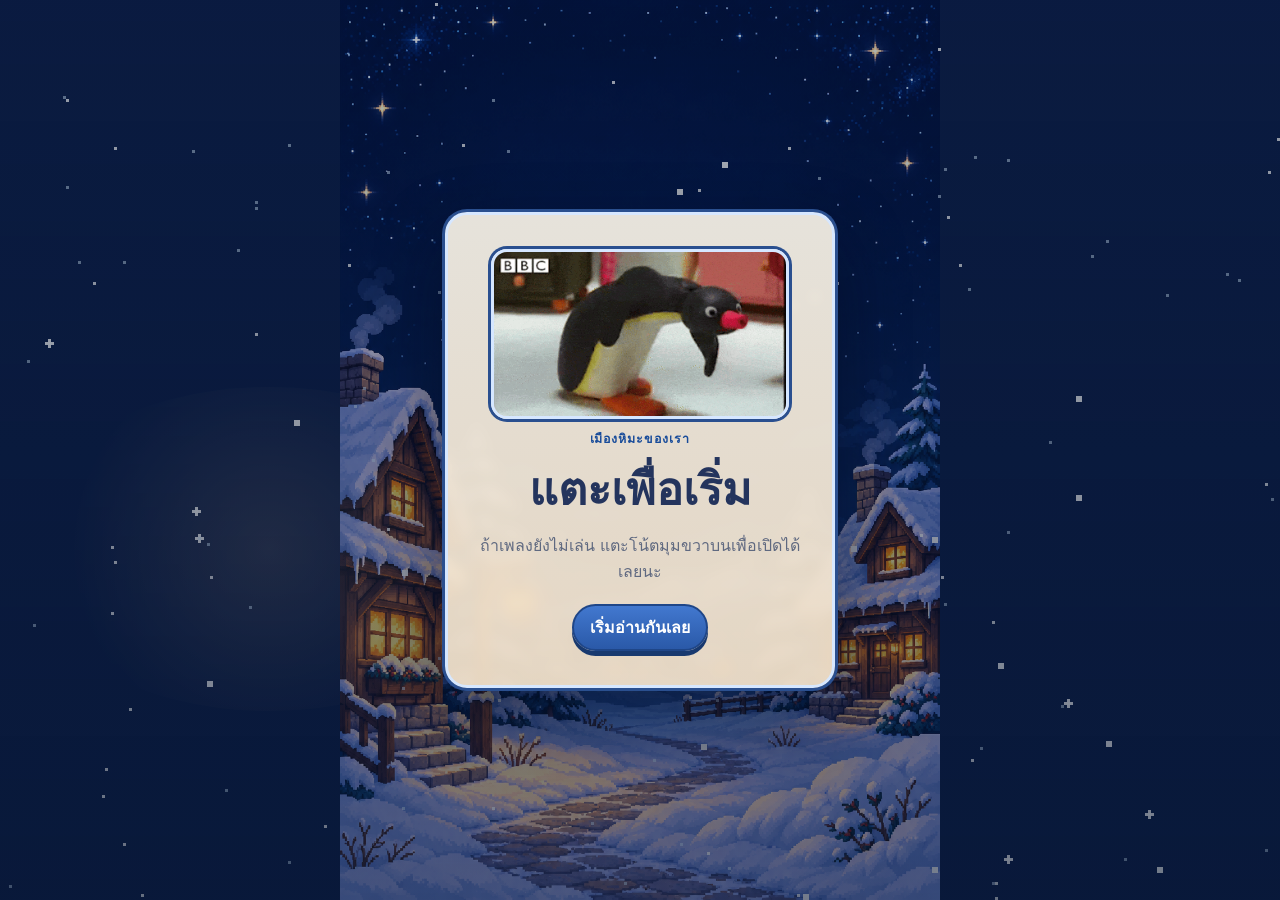
==== commit c072d7b0: "Add password-step reaction images and opening GIF - Wrong answers 1-4 and the praise moment show the" ====
--- a/index.html
+++ b/index.html
@@ -14,7 +14,8 @@
   <body data-step="1" class="is-starting">
     <section class="start-overlay" id="startOverlay">
       <div class="start-card">
-        <span class="start-snow" aria-hidden="true">❄</span>
+        <span class="start-snow" id="startSnow" aria-hidden="true">❄</span>
+        <img class="start-gif" id="openingGif" alt="GIF เพนกวินต้อนรับ" hidden />
         <p class="eyebrow">เมืองหิมะของเรา</p>
         <h1>แตะเพื่อเริ่ม</h1>
         <p>ถ้าเพลงยังไม่เล่น แตะโน้ตมุมขวาบนเพื่อเปิดได้เลยนะ</p>
--- a/styles.css
+++ b/styles.css
@@ -668,6 +668,18 @@
   backdrop-filter: blur(6px);
 }
 
+.start-snow[hidden], .start-gif[hidden] { display: none; }
+.start-gif {
+  display: block;
+  width: auto;
+  height: clamp(120px, 20dvh, 170px);
+  max-width: 100%;
+  margin: 0 auto 10px;
+  border: 3px solid #d6e7ff;
+  border-radius: 16px;
+  box-shadow: 0 0 0 3px #2a4f8f;
+}
+
 /* ================= หน้าจบ ================= */
 .end-card { text-align: center; }
 .end-card .music-preview { text-align: left; }
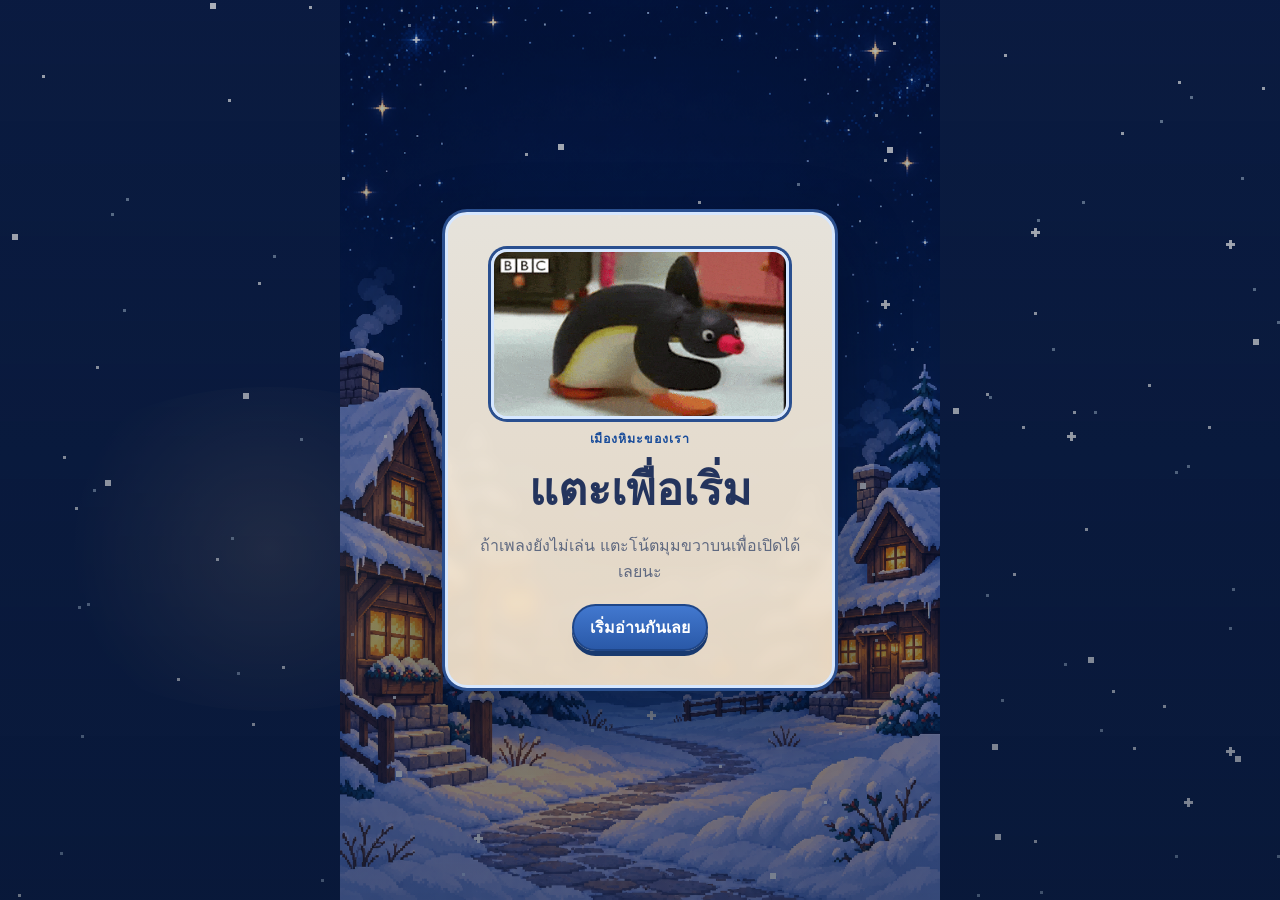
==== commit 6f8492df: "Flower page: Patrick GIF, "send" reveal with a 10-rose bouquet - Page 6 shows the Patrick GIF and th" ====
--- a/index.html
+++ b/index.html
@@ -113,7 +113,8 @@
 
           <article class="question-card flower-card" data-panel="6" hidden>
             <p class="eyebrow">มินิเกมจัดดอกไม้</p>
-            <h2>เลือกดอกไม้ 3 ดอก</h2>
+            <h2>มาเล่นจัดดอกไม้กันมั้ย</h2>
+            <div class="bouquet-builder" id="bouquetBuilder">
             <p class="selection-status" id="flowerStatus">เลือกแล้ว 0/3 ดอก</p>
             <div class="flower-grid" aria-label="เลือกดอกไม้">
               <button type="button" data-flower="เดซี่">🌼</button><button type="button" data-flower="ทานตะวัน">🌻</button>
@@ -125,7 +126,17 @@
               <div><span>ริบบิ้น:</span><button type="button" data-ribbon="ฟ้า">🩵</button><button type="button" data-ribbon="ชมพู">🩷</button></div>
             </div>
             <div class="bouquet-preview" id="bouquetPreview" aria-live="polite">💐</div>
-            <button class="button button--primary" id="createBouquetButton" type="button" disabled>จัดช่อดอกไม้</button>
+            <button class="button button--primary" id="createBouquetButton" type="button" disabled>ส่งช่อดอกไม้</button>
+            </div>
+            <!-- เฉลยหลังกดส่ง: ช่อของเขา + ช่อกุหลาบ 10 ดอกที่ผมจัดให้ -->
+            <div class="bouquet-reveal" id="bouquetReveal" hidden>
+              <p class="reveal-message">นี่ผมจัดดอกไม้ให้คุณด้วย สวยป่าวววว</p>
+              <div class="reveal-pair">
+                <figure><div class="reveal-art" id="yourBouquet"></div><figcaption>ช่อของคุณ</figcaption></figure>
+                <figure class="is-mine"><div class="reveal-art" id="myBouquet"></div><figcaption>ช่อของผม</figcaption></figure>
+              </div>
+              <button class="button button--primary reveal-next" type="button" data-next>ไปต่อ</button>
+            </div>
           </article>
 
           <article class="question-card" data-panel="7" hidden>
--- a/styles.css
+++ b/styles.css
@@ -641,6 +641,20 @@
 .bouquet-options [data-ribbon] .pixel-svg { aspect-ratio: 9 / 7; }
 .bouquet-preview { min-height: 104px; padding: 8px; }
 #createBouquetButton { width: 100%; }
+
+/* เฉลยช่อดอกไม้ (หน้า 6) */
+.bouquet-builder[hidden], .bouquet-reveal[hidden] { display: none; }
+.bouquet-reveal { text-align: center; animation: card-pop .5s cubic-bezier(.2, .8, .2, 1) both; }
+.reveal-message { margin: 4px 0 12px; color: #c4456b; font-size: 1.12rem; font-weight: 900; }
+.reveal-pair { display: grid; grid-template-columns: 1fr 1.35fr; align-items: end; gap: 10px; margin-bottom: 14px; }
+.reveal-pair figure { margin: 0; padding: 8px 6px 6px; border-radius: 14px; background: #fff9ef; }
+.reveal-pair figure.is-mine { background: #ffe9f0; }
+.reveal-art .pixel-svg { width: 100%; height: auto; }
+.reveal-pair figure:first-child .pixel-svg { aspect-ratio: 27 / 26; }
+.reveal-pair figure.is-mine .pixel-svg { aspect-ratio: 30 / 35; animation: rose-in .9s steps(6) .25s both; }
+.reveal-pair figcaption { margin-top: 4px; color: #5872a0; font-size: .8rem; font-weight: 800; }
+.reveal-next { width: 100%; }
+@keyframes rose-in { from { opacity: 0; transform: translateY(14px) scale(.85); } 60% { opacity: 1; transform: translateY(-4px) scale(1.06); } to { opacity: 1; transform: none; } }
 .bouquet-preview .pixel-svg { width: auto; height: 96px; aspect-ratio: 27 / 26; margin: auto; }
 .bouquet-preview.is-done .pixel-svg { animation: bouquet-done .9s steps(6); }
 @keyframes pixel-pop { 50% { transform: translateY(-4px) scale(1.12); } }
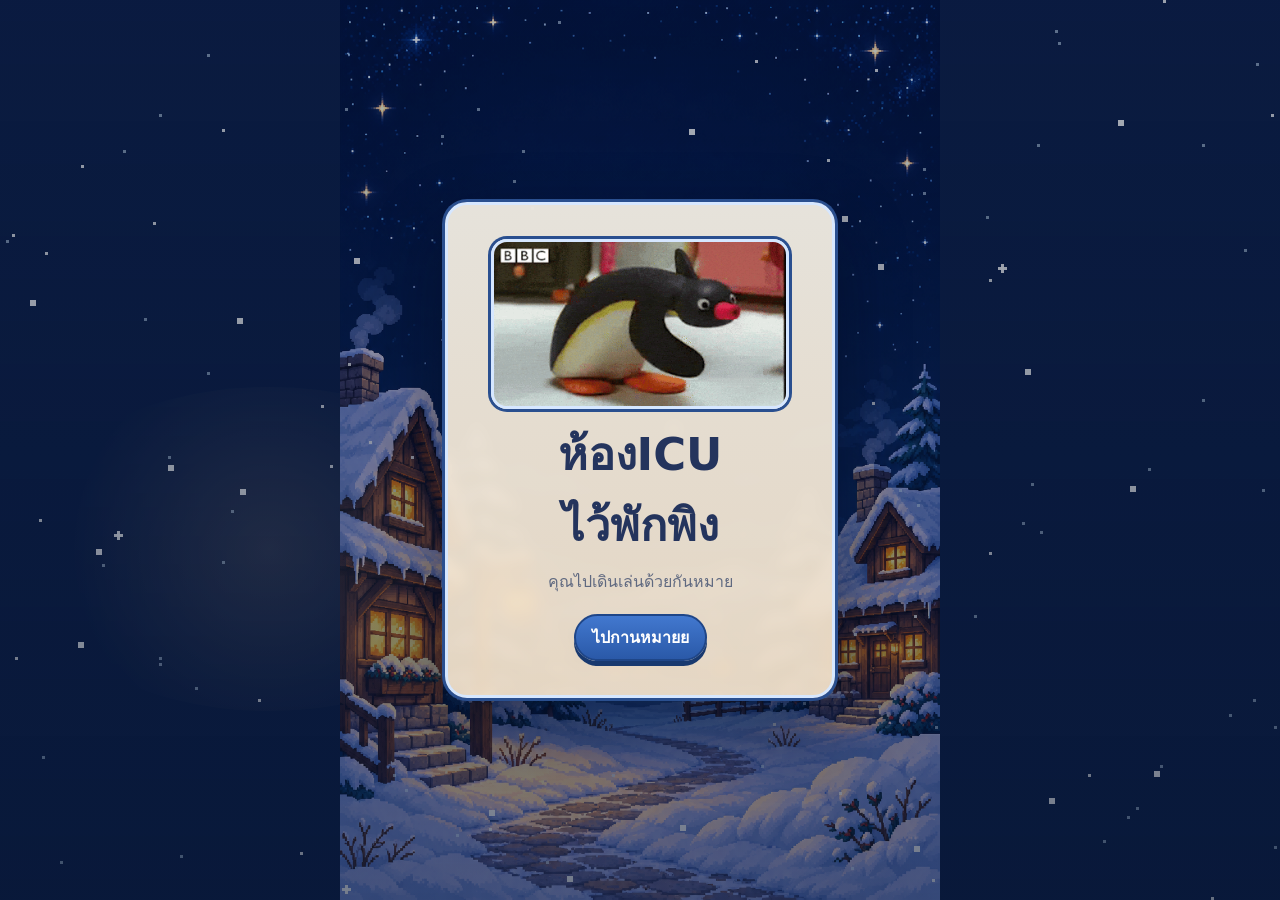
==== commit 69e17e70: "Rewrite copy, rename site to ห้องICU ไว้พักพิง, 7 pages with interstitials Co-Authored-By: Claude Op" ====
--- a/index.html
+++ b/index.html
@@ -4,7 +4,7 @@
     <meta charset="UTF-8" />
     <meta name="viewport" content="width=device-width, initial-scale=1, viewport-fit=cover" />
     <meta name="theme-color" content="#132a55" />
-    <title>เมืองหิมะของเรา</title>
+    <title>ห้องICU ไว้พักพิง</title>
     <meta
       name="description"
       content="เรื่องเล็ก ๆ ในเมืองหิมะที่ผมอยากให้คุณเปิดอ่าน"
@@ -16,10 +16,9 @@
       <div class="start-card">
         <span class="start-snow" id="startSnow" aria-hidden="true">❄</span>
         <img class="start-gif" id="openingGif" alt="GIF เพนกวินต้อนรับ" hidden />
-        <p class="eyebrow">เมืองหิมะของเรา</p>
-        <h1>แตะเพื่อเริ่ม</h1>
-        <p>ถ้าเพลงยังไม่เล่น แตะโน้ตมุมขวาบนเพื่อเปิดได้เลยนะ</p>
-        <button class="button button--primary" id="startExperienceButton" type="button">เริ่มอ่านกันเลย</button>
+        <h1><span class="nowrap">ห้องICU</span> <span class="nowrap">ไว้พักพิง</span></h1>
+        <p>คุณไปเดินเล่นด้วยกันหมาย</p>
+        <button class="button button--primary" id="startExperienceButton" type="button">ไปกานหมายย</button>
       </div>
     </section>
     <main class="app-shell" aria-label="เว็บเมืองหิมะ">
@@ -42,9 +41,9 @@
       <section class="phone-stage">
         <header class="topbar">
           <div class="step-badge" aria-live="polite">
-            <span id="stepNumber">1</span><small>/8</small>
+            <span id="stepNumber">1</span><small>/7</small>
           </div>
-          <p class="preview-label">เมืองหิมะของเรา</p>
+          <p class="preview-label">ห้องICU ไว้พักพิง</p>
           <button class="icon-button view-button" id="viewSceneButton" type="button" aria-pressed="false">ดูวิว</button>
           <button class="icon-button" id="musicButton" type="button" aria-label="เปิดตัวควบคุมเพลง">
             ♫
@@ -67,9 +66,8 @@
 
         <section class="card-stack">
           <article class="question-card is-active" data-panel="1">
-            <p class="eyebrow">หน้าเริ่มต้น</p>
-            <h1>คุณ วันนี้เป็นยังไงบ้าง</h1>
-            <p class="placeholder-copy">ผมทำเมืองหิมะเล็ก ๆ ไว้ให้คุณเดินเล่น ถ้ายังไม่พร้อมคุยก็ไม่เป็นไรนะ แค่อยากถามว่าคุณโอเคไหม</p>
+            <h1>คุณเป็นยางงายบ้าง</h1>
+            <p class="placeholder-copy">ผมทำนี่ไว้ให้หนา ไม่กล้าทักหาคุณเลยทำเว็ปนี่มาให้เลย 2วันเเล้วเป็นยังไงบ้าง อยากคุยด้วยกานหมาย ถ้ายังไม่พร้อมคุยก็ไม่เป็นไรหนา อยากถามว่าคุณโอเคหมายย</p>
             <div class="button-stack choice-zone">
               <button class="button button--primary" type="button" data-next>อ่านต่อ</button>
               <button class="button button--ghost runaway-button" type="button" id="notReadyButton"><span class="button-legs" aria-hidden="true">╱╲</span>วันนี้ยังไม่พร้อม</button>
@@ -78,42 +76,43 @@
           </article>
 
           <article class="question-card" data-panel="2" hidden>
-            <p class="eyebrow">รหัสความทรงจำ</p>
-            <h2>หนังเรื่องแรกที่เราดูด้วยกัน</h2>
+            <h2>ยังจำหนังเรื่องเเรกที่เราดูด้วยกันด้ายป่าววว</h2>
+            <p class="placeholder-copy">มันเป็นรหัสผ่านนะๆๆๆๆ</p>
             <form id="passwordForm" novalidate>
               <label class="field"><span>คำตอบ</span><input id="memoryAnswer" type="text" placeholder="พิมพ์ชื่อหนัง…" autocomplete="off" /></label>
               <p class="field-message" id="passwordMessage" aria-live="polite"></p>
               <div class="hint-runner" id="hintRunner" hidden><span class="hint-penguin" aria-hidden="true">🐧</span><span id="hintText">คำใบ้จะเดินออกมาจากขอบจอ</span></div>
               <div class="button-row password-actions"><button class="button button--ghost" id="hintButton" type="button">ขอคำใบ้</button><button class="button button--primary" type="submit">ตรวจคำตอบ</button></div>
             </form>
+            <!-- หน้าคั่นหลังตอบถูก (ไม่ให้ผ่านไปไวเกิน) -->
+            <div class="interstitial" id="memoryPraise" hidden>
+              <p class="interstitial-message">เก่งจางงงจำด้ายด้วยรึนี้เก่งๆๆ</p>
+              <button class="button button--primary interstitial-next" type="button" data-next>ไปต่อ</button>
+            </div>
           </article>
 
           <article class="question-card" data-panel="3" hidden>
-            <p class="eyebrow">ขอยืนยันอีกที</p>
-            <h2>หื้ยยยยย ใช่ป่าววว</h2>
-            <div class="reaction-frame"><span>คำตอบเดิม:</span><strong id="confirmedMemory">Avatar 3</strong></div>
-            <p class="confirmation-praise" id="confirmationPraise" hidden>เก่งมากค้าบคุณณณณ ไม่คิดว่าจะทายถูกนะเนี่ยยย</p>
-            <div class="button-row">
-              <button class="button button--ghost" type="button" data-back>ขอคิดอีกที</button>
-              <button class="button button--primary" id="confirmAnswerButton" type="button">ยืนยันคำตอบเดิม</button>
+            <p class="placeholder-copy">เป็นงายนั่งทำมาเองกับมือเลยน้าาาาฮิๆๆ</p>
+            <h2>คุณเป็นยางงายบ้างดีขึ้นหมายค้าบ</h2>
+            <form class="answer-form" data-answer-key="feeling"><label class="field"><span>คำตอบของคุณ</span><textarea rows="4" placeholder="พิมพ์ได้เต็มที่เลย…"></textarea></label><button class="button button--primary" type="submit">ไปต่อ</button></form>
+          </article>
+
+          <article class="question-card" data-panel="4" hidden>
+            <h2>เงิ่มๆ วันนี้ก็ไปทำงานมานี่นาเหนื่อยหมายยย</h2>
+            <p class="placeholder-copy">พักผ่อนบ้างรึยาง</p>
+            <form class="answer-form" data-answer-key="work" data-after="workCare"><label class="field"><span>เล่าให้ผมฟังได้นะ</span><textarea rows="4" placeholder="วันนี้ที่ทำงานเป็นยังไงบ้าง…"></textarea></label><button class="button button--primary" type="submit">ไปต่อ</button></form>
+            <!-- หน้าคั่นหลังเล่าเรื่องงาน: "เข้าใจ" ไปต่อ / "ไม่เข้าใจ" GIF โกรธขึ้น -->
+            <div class="interstitial" id="workCare" hidden>
+              <p class="interstitial-message">เก่งจางขยันด้วย เเต่คุณอย่าโหมงานมากไปหนา เดี๋ยวไม่สบายนะคับบ บอกเอาไว้เข้าจั๋ยยน</p>
+              <div class="button-row understand-row">
+                <button class="button button--primary" type="button" data-next>เข้าใจ</button>
+                <button class="button button--ghost" id="notUnderstandButton" type="button">ไม่เข้าใจ</button>
+              </div>
             </div>
           </article>
 
-          <article class="question-card" data-panel="4" hidden>
-            <p class="eyebrow">เช็กอินความรู้สึก</p>
-            <h2>ตอนนี้คุณรู้สึกยังไงบ้าง</h2>
-            <form class="answer-form" data-answer-key="feeling"><label class="field"><span>คำตอบของคุณ</span><textarea rows="4" placeholder="พิมพ์ได้เต็มที่เลย…"></textarea></label><button class="button button--primary" type="submit">ไปต่อ</button></form>
-          </article>
-
-          <article class="question-card" data-panel="5" hidden>
-            <p class="eyebrow">วันนี้เป็นยังไงบ้าง</p>
-            <h2>ทำงานเหนื่อยไหม</h2>
-            <form class="answer-form" data-answer-key="work"><label class="field"><span>เล่าให้ผมฟังได้นะ</span><textarea rows="4" placeholder="วันนี้ที่ทำงานเป็นยังไงบ้าง…"></textarea></label><button class="button button--primary" type="submit">ไปต่อ</button></form>
-          </article>
-
-          <article class="question-card flower-card" data-panel="6" hidden>
-            <p class="eyebrow">มินิเกมจัดดอกไม้</p>
-            <h2>มาเล่นจัดดอกไม้กันมั้ย</h2>
+          <article class="question-card flower-card" data-panel="5" hidden>
+            <h2>มาเเข่งจัดดอกไม้กันม่ะะ</h2>
             <div class="bouquet-builder" id="bouquetBuilder">
             <p class="selection-status" id="flowerStatus">เลือกแล้ว 0/3 ดอก</p>
             <div class="flower-grid" aria-label="เลือกดอกไม้">
@@ -139,16 +138,15 @@
             </div>
           </article>
 
-          <article class="question-card" data-panel="7" hidden>
-            <p class="eyebrow">พื้นที่ของคุณ</p>
-            <h2>มีอะไรกลุ้มใจหรืออยากบอกผมไหม</h2>
+          <article class="question-card" data-panel="6" hidden>
+            <h2>มีอะไรกลุ้มจัยอยากบอกผมหมาย</h2>
+            <p class="placeholder-copy">พร้อมรับฟังน้า ไม่ว่าอะไรผมรับฟังตลอดน้าา</p>
             <form class="answer-form" data-answer-key="message"><label class="field"><span>ข้อความถึงผม</span><textarea rows="5" placeholder="พิมพ์สิ่งที่อยากบอก…"></textarea></label><p class="privacy-note">ⓘ ข้อความที่กดส่งจะถูกส่งให้ผมอ่าน</p><button class="button button--primary" type="submit">ส่งข้อความ</button></form>
           </article>
 
-          <article class="question-card end-card" data-panel="8" hidden>
-            <p class="eyebrow">หน้าปิดท้าย</p>
-            <h2>ขอบคุณที่มาเดินเล่นด้วยกันนะ</h2>
-            <p class="placeholder-copy">ไม่ต้องรีบตอบอะไร ผมแค่อยากฟังคุณ ถ้าอยากคุยกัน ผมอยู่ตรงนี้นะ</p>
+          <article class="question-card end-card" data-panel="7" hidden>
+            <h2>ขอบคุณที่มาเดินเล่นกันในเว็ปนี้น้าาา</h2>
+            <p class="placeholder-copy">ขอบคุณที่เข้ามาตอบคุยกันด้วยน้า นี่อยู่ตรงนี้น้าไม่ต้องห่วง ถ้าอยากคุยด้วยนั่งเฝ้าเเชทอยู่นะฮุฮิ</p>
             <button class="music-preview" id="endMusicButton" type="button" aria-label="เปิดเครื่องเล่นเพลง"><span>♫</span><span>เปิดเพลง Snowy</span><span>▶</span></button>
             <button class="button button--primary" id="returnInstagramButton" type="button">กลับไปคุยกันใน Instagram</button>
           </article>
--- a/styles.css
+++ b/styles.css
@@ -418,24 +418,40 @@
   transition: min-height .25s ease, font-size .25s ease;
 }
 .choice-zone .button--primary:active { transform: translateY(4px); }
-/* ครั้งที่ 4: ปุ่มเดินออกนอกจอทางขวา (ขยับเป็นจังหวะเหมือนก้าวเดิน) */
-.runaway-button.is-walking-away { animation: walk-away 1.4s steps(9) forwards; pointer-events: none; }
-.runaway-button.is-returning { animation: walk-back 1.5s steps(10) both; }
+/*
+ * ครั้งที่ 4: ปุ่มเดินออกข้างจอทางขวาแบบลื่น ๆ
+ * - walk-away = เลื่อนไปทางขวาเรื่อย ๆ (linear)
+ * - waddle    = ส่ายตัวซ้ายขวาเหมือนก้าวเดิน (ใช้ property rotate แยก จึงไม่ชนกับการเลื่อน)
+ * - ขาสลับ ╱╲ ↔ ╲╱ ระหว่างเดิน
+ */
+.runaway-button.is-walking-away {
+  animation: walk-away 2.4s linear forwards, waddle .32s ease-in-out infinite alternate;
+  pointer-events: none;
+}
+.runaway-button.is-returning { animation: walk-back 2s ease-out both, waddle .32s ease-in-out 6 alternate; }
 @keyframes walk-away {
-  0% { transform: translate(var(--run-x, 0), var(--run-y, 0)) scale(var(--run-scale, 1)) rotate(0deg); }
-  15% { transform: translate(calc(var(--run-x, 0px) - 14px), var(--run-y, 0)) scale(var(--run-scale, 1)) rotate(-6deg); }
-  50% { transform: translate(45vw, calc(var(--run-y, 0px) - 4px)) scale(var(--run-scale, 1)) rotate(5deg); }
-  100% { transform: translate(130vw, var(--run-y, 0)) scale(var(--run-scale, 1)) rotate(-5deg); visibility: hidden; }
+  0% { transform: translate(var(--run-x, 0px), var(--run-y, 0px)) scale(var(--run-scale, 1)); }
+  12% { transform: translate(calc(var(--run-x, 0px) - 12px), var(--run-y, 0px)) scale(var(--run-scale, 1)); } /* ถอยตั้งท่านิดนึง */
+  99% { transform: translate(130vw, var(--run-y, 0px)) scale(var(--run-scale, 1)); visibility: visible; }
+  100% { transform: translate(130vw, var(--run-y, 0px)) scale(var(--run-scale, 1)); visibility: hidden; }
 }
 @keyframes walk-back {
-  0% { transform: translateX(-130vw) rotate(5deg); }
-  60% { transform: translateX(-20vw) rotate(-5deg); }
-  85% { transform: translateX(6px) rotate(3deg); }
+  0% { transform: translateX(-130vw); }
+  85% { transform: translateX(6px); }
   100% { transform: none; }
 }
+@keyframes waddle { from { rotate: -7deg; } to { rotate: 7deg; } }
 .app-shell { overflow-x: clip; }
-.button-legs { position: absolute; left: 50%; bottom: -12px; transform: translateX(-50%); opacity: 0; letter-spacing: 8px; font-size: .82rem; color: var(--cream); transition: opacity .15s ease; }
+.button-legs { position: absolute; left: 50%; bottom: -13px; transform: translateX(-50%); opacity: 0; letter-spacing: 8px; font-size: .9rem; font-weight: 900; color: #111; transition: opacity .15s ease; }
 .runaway-button.is-running .button-legs { opacity: 1; }
+.runaway-button.is-walking-away .button-legs,
+.runaway-button.is-returning .button-legs { animation: legs-step .32s steps(1) infinite; }
+@keyframes legs-step { 50% { transform: translateX(-50%) scaleX(-1); } }
+/* โหมดลดการเคลื่อนไหว: ยังเดินออกจอให้เห็น (ไม่วาปหาย) แต่ไม่ส่ายตัว */
+@media (prefers-reduced-motion: reduce) {
+  .runaway-button.is-walking-away { animation: walk-away 2.4s linear 1 forwards !important; }
+  .runaway-button.is-returning { animation: walk-back 2s ease-out 1 both !important; }
+}
 .hint-runner { display: flex; align-items: center; justify-content: center; gap: 8px; overflow: hidden; }
 .hint-runner[hidden] { display: none; }
 .hint-runner.is-entering .hint-penguin { animation: hint-walk .75s steps(5) both; }
@@ -642,7 +658,24 @@
 .bouquet-preview { min-height: 104px; padding: 8px; }
 #createBouquetButton { width: 100%; }
 
-/* เฉลยช่อดอกไม้ (หน้า 6) */
+.nowrap { white-space: nowrap; }
+.start-overlay[hidden] { display: none; }
+
+/* ไม่แสดงข้อความบรรยายใต้ GIF */
+#reactionCaption { display: none; }
+
+/* หน้าคั่น: ซ่อนเนื้อหาเดิมของการ์ด เหลือแต่ข้อความคั่น + ปุ่ม */
+.question-card.is-interstitial > :not(.interstitial) { display: none; }
+.interstitial[hidden] { display: none; }
+.interstitial { text-align: center; animation: card-pop .45s cubic-bezier(.2, .8, .2, 1) both; }
+.interstitial-message { margin: 6px 0 16px; color: var(--ink); font-size: clamp(1.15rem, 4.6vw, 1.4rem); font-weight: 900; line-height: 1.5; }
+.interstitial-message::before, .interstitial-message::after { content: "❄"; margin-inline: .35em; color: #5d8fd8; font-size: .8em; }
+.interstitial-next { width: 100%; }
+.understand-row { grid-template-columns: 1fr 1fr; }
+.interstitial.is-shaking { animation: card-shake .45s ease; }
+@keyframes card-shake { 20% { transform: translateX(-8px); } 40% { transform: translateX(8px); } 60% { transform: translateX(-5px); } 80% { transform: translateX(4px); } }
+
+/* เฉลยช่อดอกไม้ (หน้า 5) */
 .bouquet-builder[hidden], .bouquet-reveal[hidden] { display: none; }
 .bouquet-reveal { text-align: center; animation: card-pop .5s cubic-bezier(.2, .8, .2, 1) both; }
 .reveal-message { margin: 4px 0 12px; color: #c4456b; font-size: 1.12rem; font-weight: 900; }
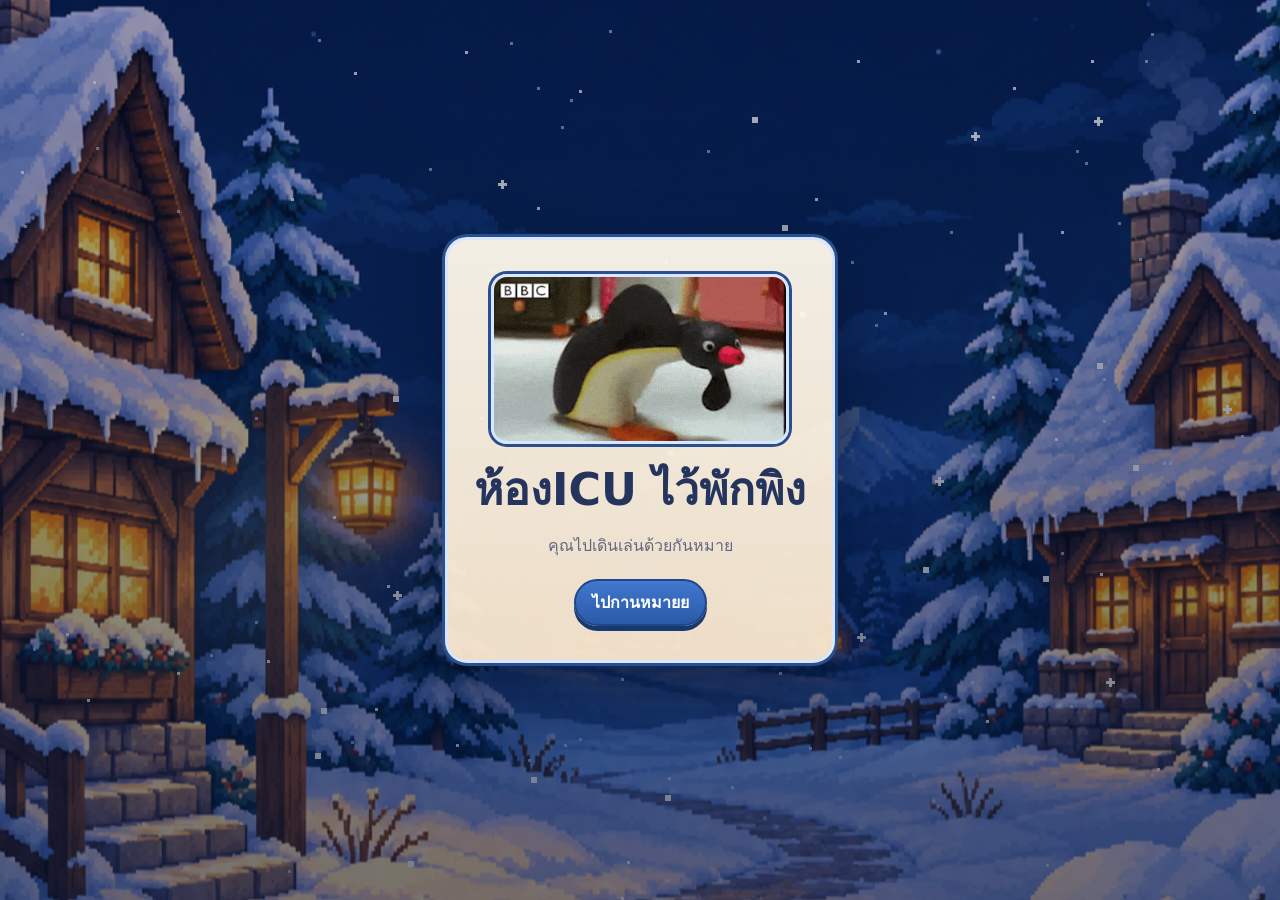
==== commit d3e0bb06: "Remove the answer-notice boxes on pages 1 and 6 Co-Authored-By: Claude Opus 5.5 <noreply@anthropic.c" ====
--- a/index.html
+++ b/index.html
@@ -72,7 +72,6 @@
               <button class="button button--primary" type="button" data-next>อ่านต่อ</button>
               <button class="button button--ghost runaway-button" type="button" id="notReadyButton"><span class="button-legs" aria-hidden="true">╱╲</span>วันนี้ยังไม่พร้อม</button>
             </div>
-            <p class="privacy-note">คำตอบที่คุณกดส่งในเว็บนี้จะส่งถึงผมคนเดียว</p>
           </article>
 
           <article class="question-card" data-panel="2" hidden>
@@ -141,7 +140,7 @@
           <article class="question-card" data-panel="6" hidden>
             <h2>มีอะไรกลุ้มจัยอยากบอกผมหมาย</h2>
             <p class="placeholder-copy">พร้อมรับฟังน้า ไม่ว่าอะไรผมรับฟังตลอดน้าา</p>
-            <form class="answer-form" data-answer-key="message"><label class="field"><span>ข้อความถึงผม</span><textarea rows="5" placeholder="พิมพ์สิ่งที่อยากบอก…"></textarea></label><p class="privacy-note">ⓘ ข้อความที่กดส่งจะถูกส่งให้ผมอ่าน</p><button class="button button--primary" type="submit">ส่งข้อความ</button></form>
+            <form class="answer-form" data-answer-key="message"><label class="field"><span>ข้อความถึงผม</span><textarea rows="5" placeholder="พิมพ์สิ่งที่อยากบอก…"></textarea></label><button class="button button--primary" type="submit">ส่งข้อความ</button></form>
           </article>
 
           <article class="question-card end-card" data-panel="7" hidden>
--- a/styles.css
+++ b/styles.css
@@ -470,7 +470,7 @@
 .bouquet-preview { min-height: 56px; display: grid; place-content: center; margin-bottom: 10px; border-radius: 14px; background: #fff9ef; font-size: 2.25rem; }
 .button:disabled { opacity: .5; cursor: not-allowed; box-shadow: none; }
 .preview-nav { grid-template-columns: 1fr; }
-.exit-overlay { position: fixed; inset: 0; z-index: 30; display: grid; place-items: center; padding: 24px; background: rgb(5 16 40 / 78%); backdrop-filter: blur(8px); }
+.exit-overlay { position: fixed; inset: 0; z-index: 30; display: grid; place-items: center; padding: 24px; background: rgb(5 16 40 / 88%); }
 .exit-overlay[hidden] { display: none; }
 .exit-card { width: min(100%, 420px); padding: 28px; border: 3px solid white; border-radius: 28px; background: var(--cream); box-shadow: var(--shadow); text-align: center; }
 .exit-card h2 { margin: 4px 0 8px; }
@@ -516,17 +516,54 @@
 @media (min-width: 720px) {
   .snowfield { background-size: auto 100%; background-color: #0c1e48; }
 }
+
+/*
+ * ภาพพื้นหลังขยับนิด ๆ: ย้ายภาพไปไว้บน ::before แล้วค่อย ๆ ซูม+เลื่อนไปมาช้า ๆ (รอบละ 24 วินาที)
+ * ใช้ transform จึงลื่นบนมือถือ และขยายภาพเผื่อขอบไว้ 6% จะได้ไม่เห็นขอบว่าง
+ */
+.snowfield { background: #0c1e48; }
+.snowfield::before {
+  content: '';
+  position: absolute;
+  inset: -3%;
+  background: url('snowy-town.png') center bottom / cover no-repeat;
+  transform-origin: 50% 80%;
+  animation: scene-drift 24s ease-in-out infinite alternate;
+  will-change: transform;
+}
+@keyframes scene-drift {
+  0% { transform: scale(1) translate(0, 0); }
+  50% { transform: scale(1.035) translate(-1.2%, -0.6%); }
+  100% { transform: scale(1.02) translate(1.2%, -0.3%); }
+}
+/* จอคอม: ให้ภาพเต็มจอ (ไม่เหลือแถบว่างซ้ายขวา) โดยเน้นส่วนบ้าน+ทางเดิน */
+@media (min-width: 720px) {
+  .snowfield::before { background-size: cover; background-position: center 78%; }
+}
+
+/*
+ * ลดอาการกระตุก: เอา backdrop-filter (เบลอใต้การ์ด) ออก เพราะต้องคำนวณใหม่ทุกเฟรมเมื่อพื้นหลังขยับ
+ * ใช้พื้นการ์ดทึบขึ้นนิดแทน ยังเห็นฉากด้านหลังรำไร
+ */
+.question-card,
+.start-card {
+  -webkit-backdrop-filter: none;
+  backdrop-filter: none;
+}
+.question-card { background: linear-gradient(180deg, rgb(255 249 235 / 93%), rgb(249 234 211 / 94%)); }
+.start-card { background: linear-gradient(180deg, rgb(255 249 236 / 95%), rgb(247 229 204 / 96%)); }
+.icon-button, .step-badge { -webkit-backdrop-filter: none; backdrop-filter: none; }
+/* ให้ขยับแม้เครื่องจะตั้ง "ลดการเคลื่อนไหว" ไว้ (เจ้าของเว็บต้องการ) — ขยับช้ามากอยู่แล้ว */
 @media (prefers-reduced-motion: reduce) {
-  .snowfield::after { animation: none; }
+  .snowfield::before { animation: scene-drift 24s ease-in-out infinite alternate !important; }
+  .snowfield::after { animation: lamp-glow 5s ease-in-out infinite alternate !important; }
 }
 
 /* การ์ดเตี้ยลง + โปร่งขึ้น ให้เห็นเมืองหิมะด้านหลัง (ทางเลือก 2) */
 .question-card {
   padding: 16px 18px;
   border-radius: 24px;
-  background: linear-gradient(180deg, rgb(255 249 235 / 84%), rgb(249 234 211 / 86%));
-  -webkit-backdrop-filter: blur(6px);
-  backdrop-filter: blur(6px);
+  background: linear-gradient(180deg, rgb(255 249 235 / 93%), rgb(249 234 211 / 94%));
 }
 .question-card h1,
 .question-card h2 { margin: 2px 0 6px; font-size: clamp(1.25rem, 4.6vw, 1.6rem); }
@@ -671,7 +708,23 @@
 .interstitial-message { margin: 6px 0 16px; color: var(--ink); font-size: clamp(1.15rem, 4.6vw, 1.4rem); font-weight: 900; line-height: 1.5; }
 .interstitial-message::before, .interstitial-message::after { content: "❄"; margin-inline: .35em; color: #5d8fd8; font-size: .8em; }
 .interstitial-next { width: 100%; }
-.understand-row { grid-template-columns: 1fr 1fr; }
+/* "เข้าใจ" โตขึ้นทุกครั้งที่กด "ไม่เข้าใจ" (--understand-grow = 0..5 ตั้งจาก app.js) */
+.understand-row {
+  --understand-grow: 0;
+  grid-template-columns: 1fr 1fr; /* app.js ขยายช่องซ้ายเมื่อกด "ไม่เข้าใจ" */
+  align-items: center;
+}
+.understand-row [data-next] {
+  min-height: calc(46px + var(--understand-grow) * 12px);
+  font-size: calc(1rem + var(--understand-grow) * .18rem);
+  transition: min-height .25s ease, font-size .25s ease;
+}
+.understand-row #notUnderstandButton { padding-inline: 8px; white-space: nowrap; font-size: calc(1rem - var(--understand-grow) * .05rem); }
+
+/* หัวข้อใหญ่อยู่บรรทัดเดียว (ขนาดตัวอักษรถูกย่อให้พอดีโดย fitHeadings() ใน app.js) */
+.start-card h1,
+.question-card > h1,
+.question-card > h2 { white-space: nowrap; text-wrap: nowrap; }
 .interstitial.is-shaking { animation: card-shake .45s ease; }
 @keyframes card-shake { 20% { transform: translateX(-8px); } 40% { transform: translateX(8px); } 60% { transform: translateX(-5px); } 80% { transform: translateX(4px); } }
 
@@ -709,10 +762,8 @@
 .start-card {
   border: 3px solid #d6e7ff;
   border-radius: 22px;
-  background: linear-gradient(180deg, rgb(255 249 236 / 90%), rgb(247 229 204 / 92%));
+  background: linear-gradient(180deg, rgb(255 249 236 / 95%), rgb(247 229 204 / 96%));
   box-shadow: 0 0 0 3px #2a4f8f, 0 28px 70px rgb(0 9 28 / 48%);
-  -webkit-backdrop-filter: blur(6px);
-  backdrop-filter: blur(6px);
 }
 
 .start-snow[hidden], .start-gif[hidden] { display: none; }
